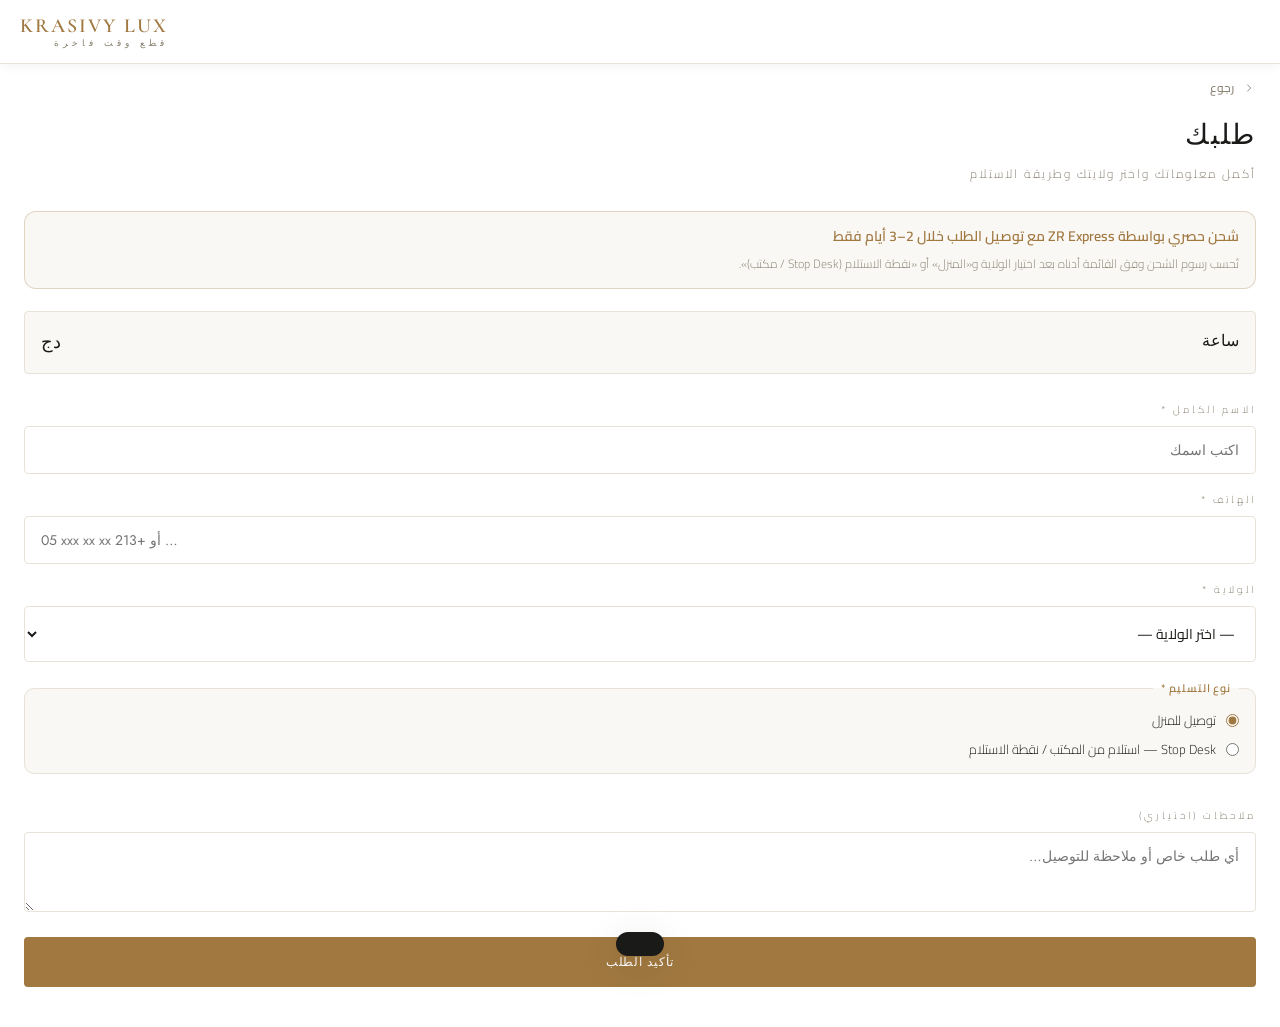
==== order.html @ 652b40d3 "Add files via upload" ====
<!DOCTYPE html>
<html lang="ar" dir="rtl">
<head>
  <meta charset="UTF-8">
  <meta name="viewport" content="width=device-width, initial-scale=1.0, maximum-scale=1.0">
  <title>إتمام الطلب — Krasivy Lux</title>
  <link rel="stylesheet" href="style.css">
</head>
<body data-page="order">

  <header class="navbar">
    <a href="index.html" class="nav-logo">
      Krasivy Lux
      <span>قطع وقت فاخرة</span>
    </a>
    <div class="nav-right">
      <button class="hamburger" id="hamburger" aria-label="القائمة"><span></span><span></span><span></span></button>
    </div>
  </header>
  <div class="side-menu" id="sideMenu">
    <nav>
      <a href="index.html#watches">المتجر</a>
      <a href="index.html#about">من نحن</a>
      <a href="index.html#contact">اتصل بنا</a>
    </nav>
  </div>
  <div class="menu-overlay" id="menuOverlay"></div>

  <main class="order-form-page">
    <a href="javascript:history.back()" class="order-back rtl-back-link">
      <svg class="rtl-flip-x" width="14" height="14" viewBox="0 0 24 24" fill="none" stroke="currentColor" stroke-width="1.5"><polyline points="15 18 9 12 15 6"/></svg>
      رجوع
    </a>

    <h1 class="order-page-title">طلبك</h1>
    <p class="subtitle">أكمل معلوماتك واختر ولايتك وطريقة الاستلام</p>

    <div class="zr-express-banner">
      <strong>شحن حصري بواسطة ZR Express مع توصيل الطلب خلال 2–3 أيام فقط</strong>
      <span>تُحسب رسوم الشحن وفق القائمة أدناه بعد اختيار الولاية و«المنزل» أو «نقطة الاستلام (Stop Desk / مكتب)».</span>
    </div>

    <div class="order-summary-mini" id="orderSummary"></div>
    <div class="shipping-estimate" id="shippingEstimate" hidden>
      <div class="shipping-estimate__row"><span id="deliveryLabelEcho"></span></div>
      <div class="shipping-estimate__total">الشحن: <strong id="shippingAmountEcho">—</strong> دج</div>
    </div>

    <div id="formContainer">
      <div class="form-group">
        <label for="fieldName">الاسم الكامل *</label>
        <input type="text" id="fieldName" placeholder="اكتب اسمك" required autocomplete="name">
      </div>
      <div class="form-group">
        <label for="fieldPhone">الهاتف *</label>
        <input type="tel" id="fieldPhone" placeholder="05 xxx xx xx أو +213 …" required autocomplete="tel">
      </div>

      <div class="form-group">
        <label for="wilayaSelect">الولاية *</label>
        <select id="wilayaSelect" required>
          <option value="">— اختر الولاية —</option>
        </select>
      </div>

      <fieldset class="form-fieldset delivery-fieldset">
        <legend class="delivery-legend">نوع التسليم *</legend>
        <label class="delivery-option">
          <input type="radio" name="deliveryType" id="deliveryHome" value="domicile" checked>
          <span>توصيل للمنزل</span>
        </label>
        <label class="delivery-option">
          <input type="radio" name="deliveryType" id="deliveryDesk" value="stopDesk">
          <span>Stop Desk — استلام من المكتب / نقطة الاستلام</span>
        </label>
      </fieldset>

      <div class="wilaya-price-hint" id="wilayaPriceHint" aria-live="polite"></div>

      <div class="form-group">
        <label for="fieldNotes">ملاحظات (اختياري)</label>
        <textarea id="fieldNotes" placeholder="أي طلب خاص أو ملاحظة للتوصيل…"></textarea>
      </div>

      <button type="button" class="btn-primary" id="submitBtn">
        تأكيد الطلب
      </button>
      <p class="error-msg" id="formError">يرجى تعبئة الحقول المطلوبة.</p>
    </div>

    <div class="success-msg" id="successMsg">
      <div class="check">✅</div>
      <h2>تم استلام الطلب!</h2>
      <p class="subtitle" style="margin-top:10px;color:var(--gray)">سنتواصل معك قريباً لتأكيد التسليم.</p>
      <a href="index.html" class="btn-primary" style="margin-top:28px;display:inline-block;width:auto;padding:14px 32px">متابعة التسوق</a>
    </div>
  </main>

  <div id="toast" class="toast"></div>
  <script src="wilayas.js"></script>
  <script src="app.js"></script>
  <script>
    const p = new URLSearchParams(location.search);
    let order = {
      id: p.get('id') || '',
      name: p.get('name') || '',
      price: p.get('price') || '',
      color: p.get('color') || '',
      img: p.get('img') || '',
    };
    try {
      const cached = JSON.parse(sessionStorage.getItem('kl_order_ctx') || 'null');
      if (cached && cached.id) {
        order = {
          id: order.id || cached.id || '',
          name: order.name || cached.name || 'ساعة',
          price: order.price ?? cached.price ?? '',
          color: order.color || cached.color || '',
          img: order.img || cached.img || '',
        };
      }
    } catch (_) {}
    if (!order.name) order.name = 'ساعة';

    function renderSummary() {
      document.getElementById('orderSummary').innerHTML = `
        <img src="${escapeAttr(order.img)}" alt="" onerror="this.style.display='none'">
        <div class="sum-info">
          <div class="sum-name">${escapeHtml(order.name)}</div>
          <div class="sum-color">${escapeHtml(order.color)}</div>
        </div>
        <div class="sum-price">${escapeHtml(order.price)} دج</div>`;
    }

    function escapeHtml(s) {
      const d = document.createElement('div');
      d.textContent = s;
      return d.innerHTML;
    }

    function escapeAttr(url) {
      return String(url || '').replace(/&/g, '&amp;').replace(/"/g, '&quot;');
    }

    function fillWilayaSelect() {
      const sel = document.getElementById('wilayaSelect');
      const sorted = [...WILAYAS_ZR_EXPRESS].sort((a, b) => a.ar.localeCompare(b.ar, 'ar'));
      sorted.forEach(w => {
        const opt = document.createElement('option');
        opt.value = String(w.code);
        opt.textContent = `${w.code.toString().padStart(2, '0')} — ${w.ar} (${w.fr})`;
        opt.dataset.domicile = w.domicile;
        opt.dataset.desk = w.stopDesk;
        sel.appendChild(opt);
      });
    }

    function getSelectedWilaya() {
      const sel = document.getElementById('wilayaSelect');
      const opt = sel.selectedOptions[0];
      if (!opt || !opt.value) return null;
      return findWilayaByCode(parseInt(opt.value, 10));
    }

    function getDeliveryModePayload() {
      const home = document.getElementById('deliveryHome').checked;
      return home ? 'domicile' : 'stopDesk';
    }

    function getShippingFee() {
      const w = getSelectedWilaya();
      if (!w) return null;
      return getDeliveryModePayload() === 'domicile' ? w.domicile : w.stopDesk;
    }

    function refreshShippingUi() {
      const w = getSelectedWilaya();
      const est = document.getElementById('shippingEstimate');
      const hint = document.getElementById('wilayaPriceHint');
      if (!w) {
        est.hidden = true;
        hint.textContent = '';
        return;
      }
      const dom = document.getElementById('deliveryHome').checked;
      hint.innerHTML =
        `<span class="wilaya-price-hint__line"><strong>${w.ar}</strong> — المنزل: <strong>${w.domicile}</strong> دج</span>` +
        `<span class="wilaya-price-hint__line">Stop Desk / مكتب: <strong>${w.stopDesk}</strong> دج</span>`;
      const fee = dom ? w.domicile : w.stopDesk;
      document.getElementById('deliveryLabelEcho').textContent = dom ? 'توصيل للمنزل' : 'استلام من نقطة / مكتب (Stop Desk)';
      document.getElementById('shippingAmountEcho').textContent = fee;
      est.hidden = false;
    }

    document.getElementById('wilayaSelect').addEventListener('change', refreshShippingUi);
    document.querySelectorAll('input[name="deliveryType"]').forEach(r =>
      r.addEventListener('change', refreshShippingUi));

    async function submitOrder() {
      const name = document.getElementById('fieldName').value.trim();
      const phone = document.getElementById('fieldPhone').value.trim();
      const notes = document.getElementById('fieldNotes').value.trim();
      const errEl = document.getElementById('formError');
      const btn = document.getElementById('submitBtn');
      const wilaya = getSelectedWilaya();

      if (!name || !phone || !wilaya) {
        errEl.classList.add('show');
        return;
      }
      errEl.classList.remove('show');

      const domicileChosen = document.getElementById('deliveryHome').checked;
      const deliveryMode = domicileChosen ? 'À domicile' : 'Stop Desk';
      const shipping = domicileChosen ? wilaya.domicile : wilaya.stopDesk;
      const notesOnly = notes;
      const noteBlock =
        `[ZR Express | ${deliveryMode} | Livraison: ${shipping} DA]\nWilaya ${wilaya.code} — ${wilaya.ar} (${wilaya.fr})\n` +
        (notesOnly ? notesOnly + '\n' : '');

      btn.textContent = 'جاري الإرسال…';
      btn.disabled = true;

      try {
        const payload = {
          action: 'addOrder',
          watchId: order.id,
          watchName: order.name,
          watchColor: order.color,
          watchPrice: order.price,
          clientName: name,
          clientPhone: phone,
          wilayaCode: wilaya.code,
          wilayaName: `${wilaya.ar} (${wilaya.fr})`,
          deliveryMode: deliveryMode,
          shippingDZD: shipping,
          carrier: 'ZR Express',
          clientAddress: '—',
          notes: noteBlock.trim(),
          timestamp: new Date().toISOString(),
        };

        const result = await postToScript(payload);
        if (result && result.success) {
          try {
            sessionStorage.removeItem('kl_order_ctx');
          } catch (_) {}
          document.getElementById('formContainer').style.display = 'none';
          document.getElementById('orderSummary').style.display = 'none';
          document.getElementById('shippingEstimate').style.display = 'none';
          document.getElementById('successMsg').classList.add('show');
        } else {
          showToast(result?.error || 'تعذر الإرسال. تحقق من الاتصال.');
          btn.textContent = 'تأكيد الطلب';
          btn.disabled = false;
        }
      } catch (e) {
        showToast('حدث خطأ. حاول مرة أخرى.');
        btn.textContent = 'تأكيد الطلب';
        btn.disabled = false;
      }
    }

    renderSummary();
    fillWilayaSelect();
    refreshShippingUi();
    initNav();

    document.getElementById('submitBtn').addEventListener('click', () => submitOrder());
  </script>
</body>
</html>
---- style.css ----
@import url('https://fonts.googleapis.com/css2?family=Cairo:wght@300;400;500;600;700&family=Cormorant+Garamond:ital,wght@0,300;0,400;0,600;1,300&family=Jost:wght@200;300;400;500&display=swap');

/* ── Variables — WHITE THEME ── */
:root {
  --gold: #a07840;
  --gold-light: #c9a96e;
  --gold-pale: #f5ede0;
  --black: #1a1208;
  --gray: #888070;
  --gray-light: #bbb5aa;
  --border: #e8e2d8;
  --bg: #ffffff;
  --bg2: #faf8f5;
  --bg3: #f2ede5;
  --text: #1a1a18;
  --text2: #555048;
  --font-display: 'Cormorant Garamond', serif;
  --font-body: 'Jost', sans-serif;
  --nav-h: 64px;
  --radius: 4px;
  --trans: 0.3s cubic-bezier(0.4, 0, 0.2, 1);
  --shadow: 0 2px 20px rgba(0,0,0,0.07);
  --shadow-lg: 0 8px 40px rgba(0,0,0,0.12);
}

*,*::before,*::after{box-sizing:border-box;margin:0;padding:0}
html{scroll-behavior:smooth}
body{background:var(--bg);color:var(--text);font-family:var(--font-body);font-weight:300;font-size:14px;line-height:1.6;-webkit-font-smoothing:antialiased;overflow-x:hidden}
img{display:block;width:100%;object-fit:cover}
a{color:inherit;text-decoration:none}
button{cursor:pointer;border:none;background:none;font-family:var(--font-body)}

/* Navbar */
.navbar{position:fixed;top:0;left:0;right:0;height:var(--nav-h);z-index:1000;display:flex;align-items:center;justify-content:space-between;padding:0 20px;background:rgba(255,255,255,0.96);backdrop-filter:blur(12px);border-bottom:1px solid var(--border);box-shadow:0 1px 12px rgba(0,0,0,0.06)}
.nav-logo{font-family:var(--font-display);font-size:20px;font-weight:600;letter-spacing:2px;color:var(--gold);text-transform:uppercase;line-height:1}
.nav-logo span{display:block;font-size:9px;font-weight:300;letter-spacing:4px;color:var(--gray);font-family:var(--font-body);margin-top:2px;text-transform:uppercase}
.nav-right{display:flex;align-items:center;gap:18px}
.cart-btn{position:relative;color:var(--text);font-size:22px;line-height:1;padding:4px}
.cart-badge{position:absolute;top:-4px;right:-6px;background:var(--gold);color:#fff;font-size:9px;font-weight:500;width:16px;height:16px;border-radius:50%;display:none;align-items:center;justify-content:center}
.cart-badge.visible{display:flex}
.hamburger{width:28px;height:20px;display:flex;flex-direction:column;justify-content:space-between;padding:2px 0}
.hamburger span{display:block;height:1.5px;background:var(--text);transition:var(--trans);transform-origin:left}
.hamburger.open span:nth-child(1){transform:rotate(45deg) translateY(-1px)}
.hamburger.open span:nth-child(2){opacity:0;transform:scaleX(0)}
.hamburger.open span:nth-child(3){transform:rotate(-45deg) translateY(1px)}

/* Side Menu */
.side-menu{position:fixed;top:0;right:-100%;width:min(300px,82vw);height:100vh;background:var(--bg);z-index:999;transition:right 0.42s cubic-bezier(0.4,0,0.2,1);display:flex;flex-direction:column;padding:80px 32px 40px;border-left:1px solid var(--border);box-shadow:-8px 0 40px rgba(0,0,0,0.08)}
.side-menu.open{right:0}
.side-menu nav{display:flex;flex-direction:column;gap:0;flex:1}
.side-menu nav a{font-family:var(--font-display);font-size:26px;font-weight:300;letter-spacing:1px;color:var(--text);padding:12px 0;border-bottom:1px solid var(--border);transition:color var(--trans),padding-left var(--trans)}
.side-menu nav a:hover{color:var(--gold);padding-left:8px}
.side-menu nav a.admin-link{color:var(--gray);font-size:11px;font-family:var(--font-body);letter-spacing:3px;text-transform:uppercase;margin-top:24px;border-bottom:none}
.menu-overlay{position:fixed;inset:0;background:rgba(0,0,0,0.25);z-index:998;opacity:0;pointer-events:none;transition:opacity var(--trans)}
.menu-overlay.open{opacity:1;pointer-events:all}

/* Section Header */
/* Hero (home) */
.hero-section{padding-top:var(--nav-h);background:var(--bg)}
#heroBanners{display:flex;flex-direction:column;gap:1px;background:var(--border);border-bottom:1px solid var(--border)}
.hero-banner{position:relative;overflow:hidden;cursor:pointer;aspect-ratio:16/11;max-height:min(52vw,340px)}
@media(min-width:640px){
  #heroBanners{flex-direction:row;max-height:min(42vw,400px)}
  .hero-banner{flex:1;aspect-ratio:auto;max-height:400px;min-height:280px;margin-bottom:0!important}
}
.hero-banner img{width:100%;height:100%;object-fit:cover;transition:transform 0.7s cubic-bezier(0.4,0,0.2,1);filter:saturate(0.92) contrast(1.02)}
.hero-banner:active img,.hero-banner:hover img{transform:scale(1.04)}
.hero-banner .overlay{position:absolute;inset:0;background:linear-gradient(180deg,rgba(255,255,255,0) 35%,rgba(26,26,24,0.5) 100%);display:flex;align-items:flex-end;justify-content:center;padding:20px 16px 22px}
.hero-banner .label{text-align:center;color:#fff;text-shadow:0 1px 12px rgba(0,0,0,0.35)}
.hero-banner .label small{display:block;font-family:var(--font-body);font-size:9px;letter-spacing:4px;text-transform:uppercase;opacity:0.9;margin-bottom:6px;color:rgba(255,255,255,0.95)}
.hero-banner .label{font-family:var(--font-display);font-size:22px;font-weight:400;letter-spacing:3px;line-height:1.15;text-transform:none}
.hero-banner--last{margin-bottom:0}

/* Categories — grille boutique */
.home-categories{background:var(--bg);border-bottom:1px solid var(--border)}
.home-categories__inner{max-width:560px;margin:0 auto;padding:28px 20px 22px;text-align:center}
.home-categories__eyebrow{font-size:11px;letter-spacing:5px;text-transform:uppercase;color:var(--gold);margin-bottom:18px;font-weight:400}
.home-categories__nav{display:flex;justify-content:center;align-items:center;gap:12px;flex-wrap:wrap}
.home-cat-chip{
  font-family:var(--font-body);
  font-size:11px;
  font-weight:400;
  letter-spacing:3px;
  text-transform:uppercase;
  color:var(--text2);
  background:var(--bg);
  border:1px solid var(--border);
  padding:12px 22px;
  border-radius:100px;
  transition:background var(--trans),color var(--trans),border-color var(--trans),box-shadow var(--trans);
}
.home-cat-chip:hover{color:var(--gold);border-color:rgba(160,120,64,0.45)}
.home-cat-chip.is-active{background:var(--gold);border-color:var(--gold);color:#fff;box-shadow:0 6px 20px rgba(160,120,64,0.22)}
.loading-grid--empty{background:var(--bg2)}
.home-empty-msg{color:var(--gray);letter-spacing:0.3px;font-size:13px;font-weight:300;max-width:300px;margin:0 auto;line-height:1.65}

.section-header{padding:44px 20px 24px;text-align:center}
.section-header h2{font-family:var(--font-display);font-size:30px;font-weight:300;letter-spacing:2px;color:var(--text)}
.section-header p{font-size:11px;letter-spacing:4px;text-transform:uppercase;color:var(--gold);margin-bottom:8px}
.section-header--shop{padding-top:20px;padding-bottom:20px}
.section-header--shop .shop-eyebrow{font-size:11px;letter-spacing:5px;color:var(--gold);text-transform:uppercase;margin-bottom:10px;font-weight:400}
.section-header--shop h2{font-size:clamp(26px,5vw,32px)}
.gold-line{width:36px;height:1px;background:var(--gold);margin:14px auto 0}

.watches-grid-wrap{padding:8px clamp(14px,4vw,32px) 48px;background:linear-gradient(180deg,var(--bg2) 0%,var(--bg) 58%);margin:0 auto;max-width:1280px}
.watches-grid{display:grid;grid-template-columns:repeat(2,minmax(0,1fr));gap:clamp(14px,3vw,22px);background:transparent;border:none}
@media(min-width:620px){.watches-grid{grid-template-columns:repeat(3,minmax(0,1fr));gap:20px}}
@media(min-width:1024px){.watches-grid{grid-template-columns:repeat(4,minmax(0,1fr))}}
.watch-card{background:var(--bg);cursor:pointer;border-radius:14px;border:1px solid var(--border);box-shadow:0 12px 40px rgba(0,0,0,0.05);transition:transform var(--trans),box-shadow var(--trans),border-color var(--trans);display:flex;flex-direction:column;overflow:hidden;text-align:inherit}
.watch-card:active{opacity:0.92}
.watch-card:hover{transform:translateY(-3px);box-shadow:var(--shadow-lg);border-color:rgba(160,120,64,0.28)}
.watch-card .card-img{aspect-ratio:3/4;overflow:hidden;background:linear-gradient(160deg,var(--bg3),var(--bg2))}
.watch-card .card-img img{width:100%;height:100%;object-fit:cover;transition:transform 0.55s cubic-bezier(0.4,0,0.2,1)}
.watch-card:hover .card-img img{transform:scale(1.04)}
.watch-card .card-info{padding:16px;display:flex;flex-direction:column;flex:1;gap:8px;background:linear-gradient(180deg,rgba(255,255,255,0) 0%,var(--bg) 14%)}
.watch-card .card-name{font-family:var(--font-display);font-size:clamp(17px,2.8vw,20px);font-weight:400;letter-spacing:0.03em;line-height:1.25;color:var(--text);display:-webkit-box;-webkit-line-clamp:2;-webkit-box-orient:vertical;overflow:hidden;white-space:normal}
.watch-card .card-type{font-size:10px;font-weight:500;color:var(--gold);letter-spacing:0.12em;text-transform:none;line-height:1.35;padding-bottom:6px;border-bottom:1px solid rgba(160,120,64,0.12)}
.watch-card .card-price{font-family:var(--font-display);font-size:21px;color:var(--text);margin:0;line-height:1.2;display:flex;align-items:baseline;gap:6px;margin-top:auto}
.watch-card .card-currency{font-size:13px;font-weight:400;color:var(--gray)}
.btn-order{display:inline-flex;width:100%;justify-content:center;align-items:center;padding:11px;background:transparent;border:1px solid rgba(160,120,64,0.45);color:var(--gold);font-family:inherit;font-size:12px;font-weight:500;letter-spacing:0.08em;border-radius:8px;text-align:center;transition:all var(--trans);cursor:pointer;line-height:1.3}
.btn-order:hover,.btn-order:active{background:var(--gold);color:#fff;border-color:var(--gold)}

/* Loading */
.loading-grid{grid-column:1/-1;padding:70px 20px;text-align:center;color:var(--gray);letter-spacing:0.04em;text-transform:none;font-size:13px;background:transparent}
.spinner{width:26px;height:26px;border:1.5px solid var(--border);border-top-color:var(--gold);border-radius:50%;animation:spin 0.8s linear infinite;margin:0 auto 14px}
@keyframes spin{to{transform:rotate(360deg)}}

/* Footer */
footer{background:var(--bg2);border-top:1px solid var(--border);padding:44px 24px 32px;text-align:center}
footer .logo{font-family:var(--font-display);font-size:22px;color:var(--gold);letter-spacing:3px;margin-bottom:20px}
.social-links{display:flex;justify-content:center;gap:16px;margin-bottom:24px}
.social-link{width:44px;height:44px;border:1px solid var(--border);border-radius:50%;display:flex;align-items:center;justify-content:center;color:var(--gold);font-size:18px;transition:all var(--trans);background:var(--bg)}
.social-link:hover{background:var(--gold);color:#fff;border-color:var(--gold)}
footer p{font-size:11px;color:var(--gray-light);letter-spacing:1px}

/* Back btn */
.back-btn{display:flex;align-items:center;gap:8px;padding:16px 20px;color:var(--gray);font-size:12px;letter-spacing:0;text-transform:none;transition:color var(--trans);cursor:pointer}
.back-btn:hover{color:var(--gold)}

/* Watch Detail */
.watch-detail{padding-top:var(--nav-h);min-height:100vh;background:var(--bg)}
.watch-detail .main-img{aspect-ratio:1/1;background:var(--bg2);overflow:hidden;max-height:420px}
.watch-detail .main-img img{height:100%;transition:opacity 0.3s ease}
.color-thumbs{display:flex;gap:8px;padding:16px 20px;overflow-x:auto;background:var(--bg2);border-top:1px solid var(--border);border-bottom:1px solid var(--border)}
.color-thumb{flex-shrink:0;width:60px;height:60px;border:2px solid transparent;border-radius:var(--radius);overflow:hidden;cursor:pointer;transition:border-color var(--trans);background:var(--bg3)}
.color-thumb.active{border-color:var(--gold)}
.color-thumb img{height:100%}
.watch-info{padding:24px}
.watch-info .watch-type{font-size:11px;letter-spacing:4px;text-transform:uppercase;color:var(--gold);margin-bottom:8px}
.watch-info h1{font-family:var(--font-display);font-size:32px;font-weight:300;letter-spacing:1px;color:var(--text);margin-bottom:12px}
.watch-info .price{font-family:var(--font-display);font-size:28px;color:var(--text);margin-bottom:8px}
.watch-info .desc{color:var(--gray);font-size:13px;line-height:1.8;margin-bottom:28px}
.color-selector{margin-bottom:28px}
.color-selector label{display:block;font-size:11px;letter-spacing:3px;text-transform:uppercase;color:var(--gray);margin-bottom:12px}
.color-options{display:flex;gap:8px;flex-wrap:wrap}
.color-option{padding:8px 16px;border:1px solid var(--border);color:var(--gray);font-size:12px;letter-spacing:0.06em;text-transform:none;cursor:pointer;transition:all var(--trans);border-radius:var(--radius);background:var(--bg);font-family:inherit;text-align:inherit;line-height:1.35}
.color-option:hover{border-color:var(--gold);color:var(--gold)}
.color-option.selected{background:var(--gold);color:#fff;border-color:var(--gold)}
.color-option-fallback{display:block;font-size:12px;color:var(--gray);line-height:1.55;padding:8px 0}
.btn-primary{display:block;width:100%;padding:16px;background:var(--gold);color:#fff;font-family:var(--font-body);font-size:12px;font-weight:500;letter-spacing:4px;text-transform:uppercase;text-align:center;transition:all var(--trans);border-radius:var(--radius);border:none;cursor:pointer}
.btn-primary:hover{background:var(--black)}
.btn-primary:disabled{opacity:0.4;pointer-events:none}

/* Order Form */
.order-form-page{padding:calc(var(--nav-h) + 16px) 24px 40px;min-height:100vh;background:var(--bg)}
.order-form-page h1{font-family:var(--font-display);font-size:28px;font-weight:300;letter-spacing:2px;margin:16px 0 6px;color:var(--text)}
.order-form-page .subtitle{color:var(--gray);font-size:12px;letter-spacing:2px;margin-bottom:28px}
.order-summary-mini{background:var(--bg2);border:1px solid var(--border);border-radius:var(--radius);padding:16px;display:flex;gap:14px;margin-bottom:28px;align-items:center}
.order-summary-mini img{width:70px;height:70px;object-fit:cover;border-radius:var(--radius)}
.order-summary-mini .sum-info{flex:1}
.order-summary-mini .sum-name{font-family:var(--font-display);font-size:16px;color:var(--text)}
.order-summary-mini .sum-color{font-size:11px;letter-spacing:2px;color:var(--gold);text-transform:uppercase;margin-top:2px}
.order-summary-mini .sum-price{font-size:18px;font-family:var(--font-display);color:var(--text)}
.form-group{margin-bottom:18px}
.form-group label{display:block;font-size:10px;letter-spacing:3px;text-transform:uppercase;color:var(--gray);margin-bottom:8px}
.form-group input,.form-group textarea{width:100%;background:var(--bg);border:1px solid var(--border);color:var(--text);font-family:var(--font-body);font-size:14px;padding:13px 16px;border-radius:var(--radius);outline:none;transition:border-color var(--trans);-webkit-appearance:none}
.form-group input:focus,.form-group textarea:focus{border-color:var(--gold)}
.form-group textarea{resize:vertical;min-height:80px}
.success-msg{text-align:center;padding:50px 20px;display:none}
.success-msg.show{display:block}
.success-msg .check{font-size:52px;margin-bottom:16px}
.success-msg h2{font-family:var(--font-display);font-size:30px;color:var(--gold);margin-bottom:8px}
.success-msg p{color:var(--gray);font-size:13px}
.error-msg{color:#c0392b;font-size:12px;text-align:center;margin-top:10px;display:none}
.error-msg.show{display:block}

/* Admin */
.admin-login{min-height:100vh;display:flex;flex-direction:column;align-items:center;justify-content:center;padding:40px 24px;background:var(--bg2)}
.admin-login .lock-icon{font-size:40px;margin-bottom:20px}
.admin-login h2{font-family:var(--font-display);font-size:28px;color:var(--text);margin-bottom:4px;letter-spacing:1px}
.admin-login p{color:var(--gray);font-size:12px;letter-spacing:2px;margin-bottom:32px;text-align:center}
.admin-panel{padding-top:var(--nav-h);min-height:100vh;background:var(--bg)}
.admin-header{padding:24px;border-bottom:1px solid var(--border);background:var(--bg2)}
.admin-header h1{font-family:var(--font-display);font-size:26px;color:var(--gold);letter-spacing:1px}
.admin-header p{color:var(--gray);font-size:12px;margin-top:4px}
.admin-section{padding:24px 20px 16px}
.admin-section h2{font-size:10px;letter-spacing:4px;text-transform:uppercase;color:var(--gold);margin-bottom:18px;padding-bottom:10px;border-bottom:1px solid var(--border)}
.admin-form .form-row{display:grid;grid-template-columns:1fr 1fr;gap:12px}
.admin-form .form-full{grid-column:1/-1}
.admin-file-pick{display:block;margin-top:10px;padding:12px 14px;background:var(--bg2);border:1px solid var(--border);border-radius:var(--radius);cursor:pointer;text-align:center;font-size:12px;color:var(--gold);letter-spacing:1px}
.admin-file-pick input[type=file]{display:none}
.admin-file-pick span{display:block}
.btn-gold{display:block;width:100%;padding:14px;background:var(--gold);color:#fff;font-family:var(--font-body);font-size:11px;font-weight:500;letter-spacing:3px;text-transform:uppercase;text-align:center;border-radius:var(--radius);transition:background var(--trans);margin-top:16px;border:none;cursor:pointer}
.btn-gold:hover{background:var(--black)}
.btn-gold:disabled{opacity:0.5;pointer-events:none}
.watches-admin-list{display:flex;flex-direction:column;gap:10px}
.admin-watch-item{background:var(--bg2);border:1px solid var(--border);border-radius:var(--radius);padding:14px;display:flex;gap:14px;align-items:center}
.admin-watch-item img{width:60px;height:60px;object-fit:cover;border-radius:var(--radius);border:1px solid var(--border)}
.admin-watch-item .info{flex:1}
.admin-watch-item .info strong{display:block;font-size:14px;color:var(--text)}
.admin-watch-item .info span{font-size:11px;color:var(--gray)}
.btn-delete{background:rgba(192,57,43,0.08);color:#c0392b;border:1px solid rgba(192,57,43,0.2);padding:6px 12px;font-size:11px;letter-spacing:1px;border-radius:var(--radius);transition:all var(--trans);cursor:pointer}
.btn-delete:hover{background:rgba(192,57,43,0.15)}
.toast{position:fixed;bottom:24px;left:50%;transform:translateX(-50%) translateY(80px);background:var(--text);color:#fff;padding:12px 24px;border-radius:40px;font-size:13px;z-index:9999;transition:transform 0.4s cubic-bezier(0.4,0,0.2,1);white-space:nowrap;box-shadow:var(--shadow-lg)}
.toast.show{transform:translateX(-50%) translateY(0)}
.tabs{display:flex;border-bottom:1px solid var(--border);background:var(--bg2)}
.tab-btn{flex:1;padding:14px;font-family:var(--font-body);font-size:11px;letter-spacing:2px;text-transform:uppercase;color:var(--gray);border-bottom:2px solid transparent;transition:all var(--trans);background:none;cursor:pointer}
.tab-btn.active{color:var(--gold);border-bottom-color:var(--gold);background:var(--bg)}
.tab-panel{display:none}
.tab-panel.active{display:block}

/* Photo Upload */
.photo-upload-zone{border:2px dashed var(--border);border-radius:var(--radius);padding:24px 16px;text-align:center;cursor:pointer;transition:all var(--trans);background:var(--bg2);position:relative}
.photo-upload-zone:hover,.photo-upload-zone.drag{border-color:var(--gold);background:var(--gold-pale)}
.photo-upload-zone input[type=file]{position:absolute;inset:0;opacity:0;width:100%;height:100%;cursor:pointer}
.photo-upload-zone .upload-icon{font-size:28px;margin-bottom:8px}
.photo-upload-zone p{font-size:13px;color:var(--gray)}
.photo-upload-zone small{font-size:11px;color:var(--gray-light);letter-spacing:1px}
.upload-preview{display:flex;gap:8px;flex-wrap:wrap;margin-top:10px}
.upload-preview-item{position:relative;width:72px;height:72px;border-radius:var(--radius);overflow:hidden;border:1px solid var(--border)}
.upload-preview-item img{height:100%;object-fit:cover}
.upload-preview-item .remove-img{position:absolute;top:2px;right:2px;background:rgba(0,0,0,0.6);color:#fff;border-radius:50%;width:18px;height:18px;font-size:12px;display:flex;align-items:center;justify-content:center;cursor:pointer;line-height:1;border:none}
.color-upload-row{background:var(--bg2);border:1px solid var(--border);border-radius:var(--radius);padding:14px;margin-bottom:10px}
.color-upload-row .row-top{display:flex;gap:8px;align-items:center;margin-bottom:10px}
.color-upload-row .row-top input[type=text]{flex:1;background:var(--bg);border:1px solid var(--border);color:var(--text);font-family:var(--font-body);font-size:13px;padding:10px 12px;border-radius:var(--radius);outline:none}
.color-upload-row .row-top input[type=text]:focus{border-color:var(--gold)}
.upload-progress{display:none;font-size:11px;color:var(--gold);letter-spacing:1px;text-align:center;margin-top:6px}
.upload-progress.show{display:block}
.img-uploaded-url{display:none;font-size:10px;color:green;margin-top:4px;word-break:break-all}
.img-uploaded-url.show{display:block}

.zr-express-strip{background:linear-gradient(90deg,rgba(160,120,64,0.12),transparent);border-bottom:1px solid var(--border);padding:12px clamp(14px,4vw,24px);display:flex;flex-wrap:wrap;align-items:center;gap:10px 14px;justify-content:center;text-align:center}
.zr-express-strip__mark{font-size:11px;font-weight:600;letter-spacing:0.2em;color:var(--gold);white-space:nowrap}
.zr-express-strip__text{font-size:12px;color:var(--text2);line-height:1.55;font-weight:400}

.zr-express-banner{background:var(--bg2);border:1px solid rgba(160,120,64,0.28);border-radius:12px;padding:14px 16px;margin-bottom:22px;display:flex;flex-direction:column;gap:8px;line-height:1.55}
.zr-express-banner strong{font-size:14px;color:var(--gold);font-weight:600}
.zr-express-banner span{font-size:12px;color:var(--gray)}
.shipping-estimate{background:var(--bg3);border:1px solid var(--border);border-radius:10px;padding:12px 14px;margin-bottom:18px;font-size:13px;color:var(--text2)}
.shipping-estimate__total{font-size:14px;margin-top:6px;color:var(--text)}
.shipping-estimate strong{color:var(--gold)}
.order-back-link,.rtl-back-link{display:flex;align-items:center;gap:8px;color:var(--gray);font-size:12px;margin-bottom:8px;line-height:1.4;font-weight:500;text-transform:none}
.order-page-title{font-family:var(--font-display)}
.wilaya-price-hint{font-size:12px;line-height:1.65;color:var(--gray);margin:12px 0 16px;display:flex;flex-direction:column;gap:6px}
.wilaya-price-hint__line{display:block}
.form-fieldset{border:1px solid var(--border);border-radius:10px;padding:14px 16px;margin-bottom:18px;background:var(--bg2)}
.delivery-legend{font-size:11px;color:var(--gold);letter-spacing:0.08em;padding:0 8px;font-weight:600}
.delivery-option{display:flex;align-items:flex-start;gap:10px;margin-bottom:10px;cursor:pointer;font-size:13px;color:var(--text);line-height:1.45}
.delivery-option:last-child{margin-bottom:0}
.delivery-option input[type=radio]{margin-top:3px;accent-color:var(--gold)}
.form-group select{width:100%;background:var(--bg);border:1px solid var(--border);color:var(--text);font-family:inherit;font-size:14px;padding:13px 16px;border-radius:var(--radius);outline:none;transition:border-color var(--trans);cursor:pointer}
.form-group select:focus{border-color:var(--gold)}

.about-block{padding:50px 24px;text-align:center;border-top:1px solid var(--border);margin-top:32px}
.about-block__tag{font-size:11px;letter-spacing:0.35em;color:var(--gold);text-transform:uppercase;margin-bottom:12px}
.about-block__title{font-family:var(--font-display);font-size:28px;font-weight:300;color:var(--text);margin-bottom:16px}
.about-block__text{color:var(--gray);font-size:14px;line-height:1.85;max-width:380px;margin:0 auto}

.contact-block{padding:40px 24px 50px;text-align:center;background:linear-gradient(180deg,var(--bg),var(--bg2))}
.contact-block__tag{font-size:11px;letter-spacing:0.35em;color:var(--gold);text-transform:uppercase;margin-bottom:12px}
.contact-block__title{font-family:var(--font-display);font-size:28px;font-weight:300;color:var(--text);margin-bottom:16px}
.contact-block__line{color:var(--gray);font-size:14px;margin-bottom:8px;line-height:1.6}

.rtl-flip-x{transform:scaleX(-1)}

html[dir="rtl"] body,html[dir="rtl"]{font-family:'Cairo',var(--font-body);}
html[dir="rtl"] .nav-logo{font-family:'Cormorant Garamond',var(--font-display)}
html[dir="rtl"] .navbar{flex-direction:row-reverse}
html[dir="rtl"] .nav-right{flex-direction:row-reverse}
html[dir="rtl"] .cart-badge{right:auto;left:-6px}
html[dir="rtl"] .hamburger span{transform-origin:right}
html[dir="rtl"] .hamburger.open span:nth-child(1){transform:rotate(-45deg) translateY(-1px)}
html[dir="rtl"] .hamburger.open span:nth-child(3){transform:rotate(45deg) translateY(1px)}
html[dir="rtl"] .side-menu{left:-100%;right:auto;border-right:1px solid var(--border);border-left:none}
html[dir="rtl"] .side-menu.open{left:0;right:auto}
html[dir="rtl"] .side-menu nav a:hover{padding-left:0;padding-right:8px}
html[dir="rtl"] .zr-express-strip,html[dir="rtl"] .home-categories__nav{flex-direction:row-reverse}
@media(min-width:640px){
  html[dir="rtl"] #heroBanners{flex-direction:row-reverse}
}

html[dir="rtl"] .btn-primary{text-transform:none;letter-spacing:0.06em}
html[dir="rtl"] .hero-banner .label{text-align:center}
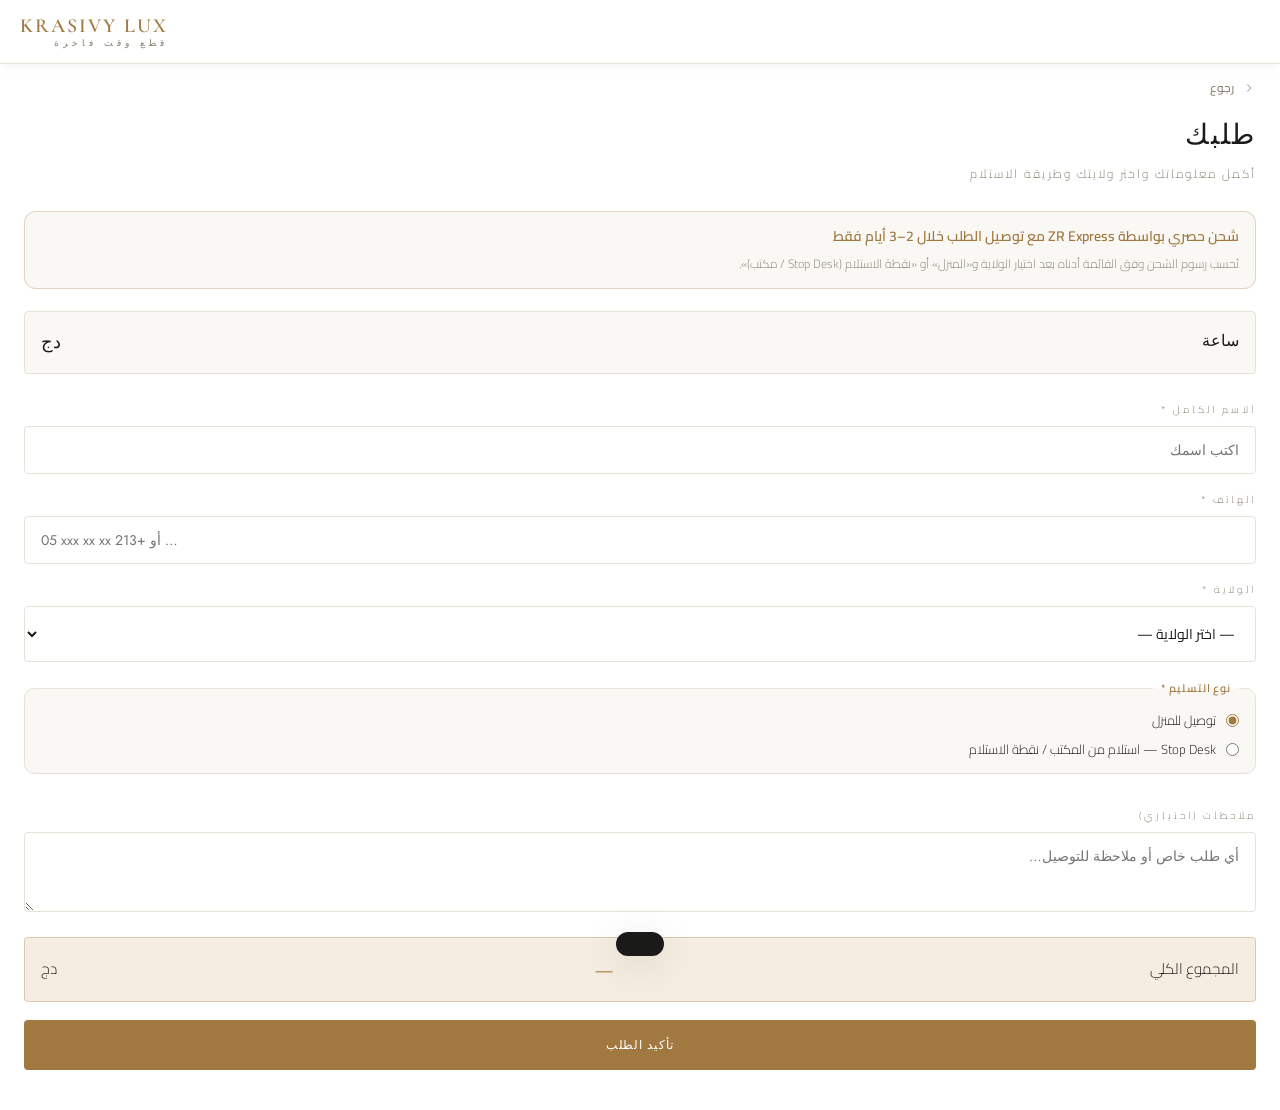
==== commit 703ec54a: "Update order.html" ====
--- a/order.html
+++ b/order.html
@@ -5,6 +5,25 @@
   <meta name="viewport" content="width=device-width, initial-scale=1.0, maximum-scale=1.0">
   <title>إتمام الطلب — Krasivy Lux</title>
   <link rel="stylesheet" href="style.css">
+  <style>
+    .order-total-box {
+      display: flex;
+      align-items: center;
+      justify-content: space-between;
+      background: var(--gold-pale);
+      border: 1px solid rgba(160,120,64,0.3);
+      border-radius: var(--radius);
+      padding: 14px 16px;
+      margin-bottom: 18px;
+      font-size: 15px;
+      color: var(--text);
+    }
+    .order-total-box strong {
+      font-family: var(--font-display);
+      font-size: 22px;
+      color: var(--gold);
+    }
+  </style>
 </head>
 <body data-page="order">
 
@@ -41,6 +60,7 @@
     </div>
 
     <div class="order-summary-mini" id="orderSummary"></div>
+
     <div class="shipping-estimate" id="shippingEstimate" hidden>
       <div class="shipping-estimate__row"><span id="deliveryLabelEcho"></span></div>
       <div class="shipping-estimate__total">الشحن: <strong id="shippingAmountEcho">—</strong> دج</div>
@@ -80,6 +100,11 @@
       <div class="form-group">
         <label for="fieldNotes">ملاحظات (اختياري)</label>
         <textarea id="fieldNotes" placeholder="أي طلب خاص أو ملاحظة للتوصيل…"></textarea>
+      </div>
+
+      <div class="order-total-box" id="orderTotalBox" hidden>
+        <span>المجموع الكلي</span>
+        <strong id="orderTotalEcho">—</strong> دج
       </div>
 
       <button type="button" class="btn-primary" id="submitBtn">
@@ -179,6 +204,7 @@
       const hint = document.getElementById('wilayaPriceHint');
       if (!w) {
         est.hidden = true;
+        document.getElementById('orderTotalBox').hidden = true;
         hint.textContent = '';
         return;
       }
@@ -189,6 +215,13 @@
       const fee = dom ? w.domicile : w.stopDesk;
       document.getElementById('deliveryLabelEcho').textContent = dom ? 'توصيل للمنزل' : 'استلام من نقطة / مكتب (Stop Desk)';
       document.getElementById('shippingAmountEcho').textContent = fee;
+
+      // ── TOTAL ──
+      const productPrice = parseInt(order.price) || 0;
+      const total = productPrice + fee;
+      document.getElementById('orderTotalEcho').textContent = total.toLocaleString('fr-DZ');
+      document.getElementById('orderTotalBox').hidden = false;
+
       est.hidden = false;
     }
 
--- a/style.css
+++ b/style.css
@@ -58,10 +58,11 @@
 /* Hero (home) */
 .hero-section{padding-top:var(--nav-h);background:var(--bg)}
 #heroBanners{display:flex;flex-direction:column;gap:1px;background:var(--border);border-bottom:1px solid var(--border)}
-.hero-banner{position:relative;overflow:hidden;cursor:pointer;aspect-ratio:16/11;max-height:min(52vw,340px)}
+.hero-banner{position:relative;overflow:hidden;cursor:pointer;aspect-ratio:1/1;max-height:min(70vw,500px);width:100%}
 @media(min-width:640px){
-  #heroBanners{flex-direction:row;max-height:min(42vw,400px)}
-  .hero-banner{flex:1;aspect-ratio:auto;max-height:400px;min-height:280px;margin-bottom:0!important}
+  #heroBanners{flex-direction:row;max-height:min(50vw,450px)}
+  .hero-banner{flex:1;aspect-ratio:auto;max-height:450px;min-height:350px;margin-bottom:0!important}
+}
 }
 .hero-banner img{width:100%;height:100%;object-fit:cover;transition:transform 0.7s cubic-bezier(0.4,0,0.2,1);filter:saturate(0.92) contrast(1.02)}
 .hero-banner:active img,.hero-banner:hover img{transform:scale(1.04)}
@@ -73,7 +74,7 @@
 
 /* Categories — grille boutique */
 .home-categories{background:var(--bg);border-bottom:1px solid var(--border)}
-.home-categories__inner{max-width:560px;margin:0 auto;padding:28px 20px 22px;text-align:center}
+.home-categories__inner{max-width:100%;margin:0 auto;padding:28px 20px 22px;text-align:center}
 .home-categories__eyebrow{font-size:11px;letter-spacing:5px;text-transform:uppercase;color:var(--gold);margin-bottom:18px;font-weight:400}
 .home-categories__nav{display:flex;justify-content:center;align-items:center;gap:12px;flex-wrap:wrap}
 .home-cat-chip{
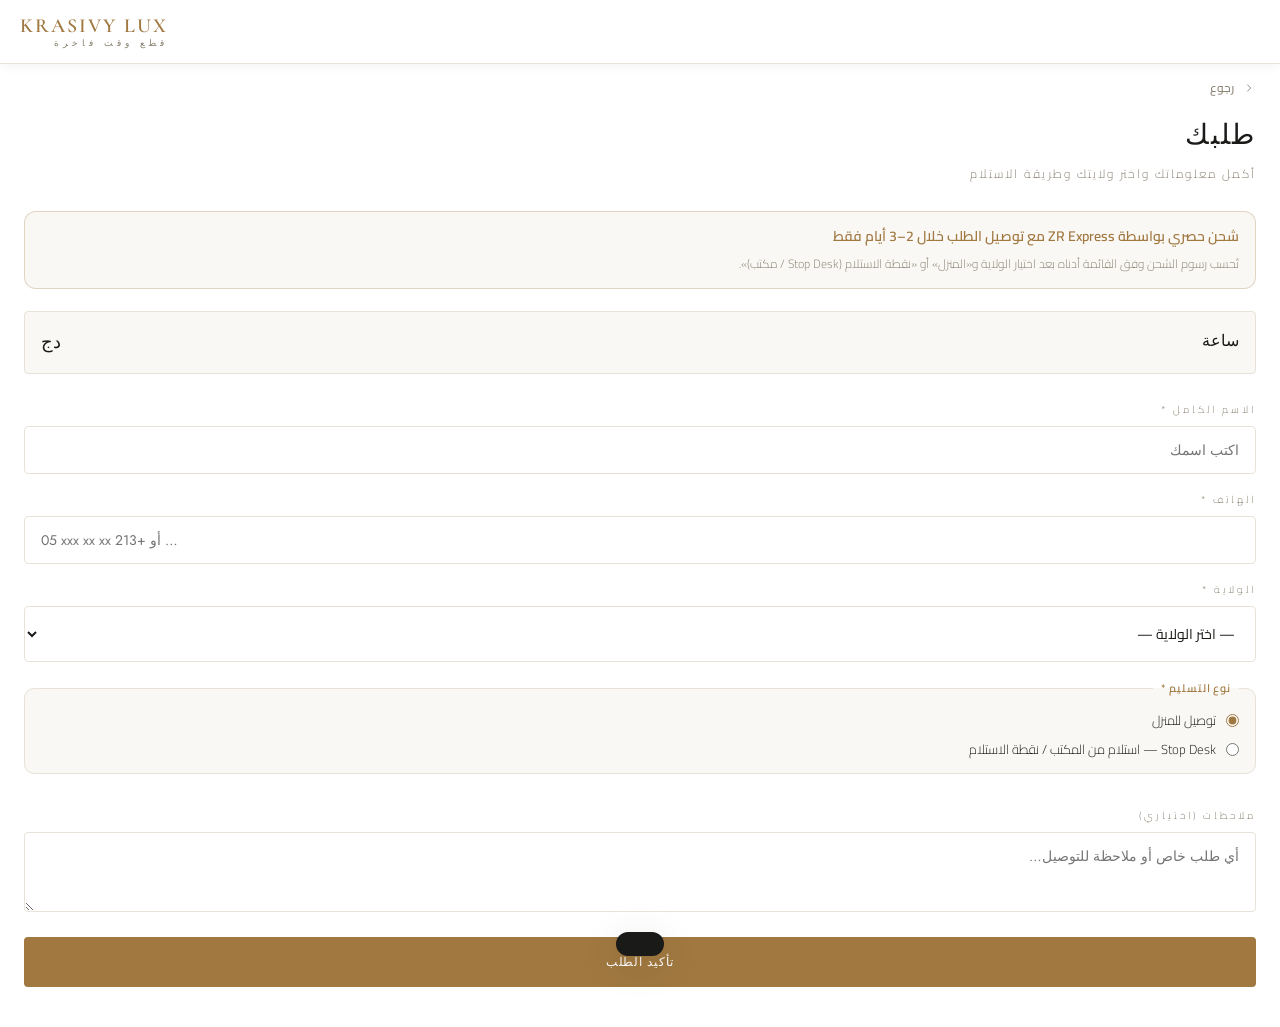
==== commit f3877132: "Update order.html" ====
--- a/order.html
+++ b/order.html
@@ -7,18 +7,31 @@
   <link rel="stylesheet" href="style.css">
   <style>
     .order-total-box {
-      display: flex;
-      align-items: center;
-      justify-content: space-between;
       background: var(--gold-pale);
       border: 1px solid rgba(160,120,64,0.3);
       border-radius: var(--radius);
       padding: 14px 16px;
       margin-bottom: 18px;
+      font-size: 13px;
+      color: var(--text2);
+    }
+    .order-total-box__row {
+      display: flex;
+      justify-content: space-between;
+      padding: 5px 0;
+    }
+    .order-total-box__final {
+      display: flex;
+      justify-content: space-between;
+      align-items: baseline;
+      border-top: 1px solid rgba(160,120,64,0.25);
+      margin-top: 8px;
+      padding-top: 10px;
       font-size: 15px;
       color: var(--text);
-    }
-    .order-total-box strong {
+      font-weight: 500;
+    }
+    .order-total-box__final strong {
       font-family: var(--font-display);
       font-size: 22px;
       color: var(--gold);
@@ -103,8 +116,18 @@
       </div>
 
       <div class="order-total-box" id="orderTotalBox" hidden>
-        <span>المجموع الكلي</span>
-        <strong id="orderTotalEcho">—</strong> دج
+        <div class="order-total-box__row">
+          <span>سعر الساعة</span>
+          <span id="totalPriceEcho">— دج</span>
+        </div>
+        <div class="order-total-box__row">
+          <span id="totalDeliveryLabel">رسوم الشحن</span>
+          <span id="totalFeeEcho">— دج</span>
+        </div>
+        <div class="order-total-box__final">
+          <span>المجموع الكلي</span>
+          <span><strong id="orderTotalEcho">—</strong> دج</span>
+        </div>
       </div>
 
       <button type="button" class="btn-primary" id="submitBtn">
@@ -217,8 +240,11 @@
       document.getElementById('shippingAmountEcho').textContent = fee;
 
       // ── TOTAL ──
-      const productPrice = parseInt(order.price) || 0;
+      const productPrice = parseInt(String(order.price).replace(/[\s\u00a0]/g, '').replace(',', '.')) || 0;
       const total = productPrice + fee;
+      document.getElementById('totalPriceEcho').textContent = productPrice.toLocaleString('fr-DZ') + ' دج';
+      document.getElementById('totalDeliveryLabel').textContent = dom ? 'توصيل للمنزل' : 'Stop Desk';
+      document.getElementById('totalFeeEcho').textContent = fee.toLocaleString('fr-DZ') + ' دج';
       document.getElementById('orderTotalEcho').textContent = total.toLocaleString('fr-DZ');
       document.getElementById('orderTotalBox').hidden = false;
 
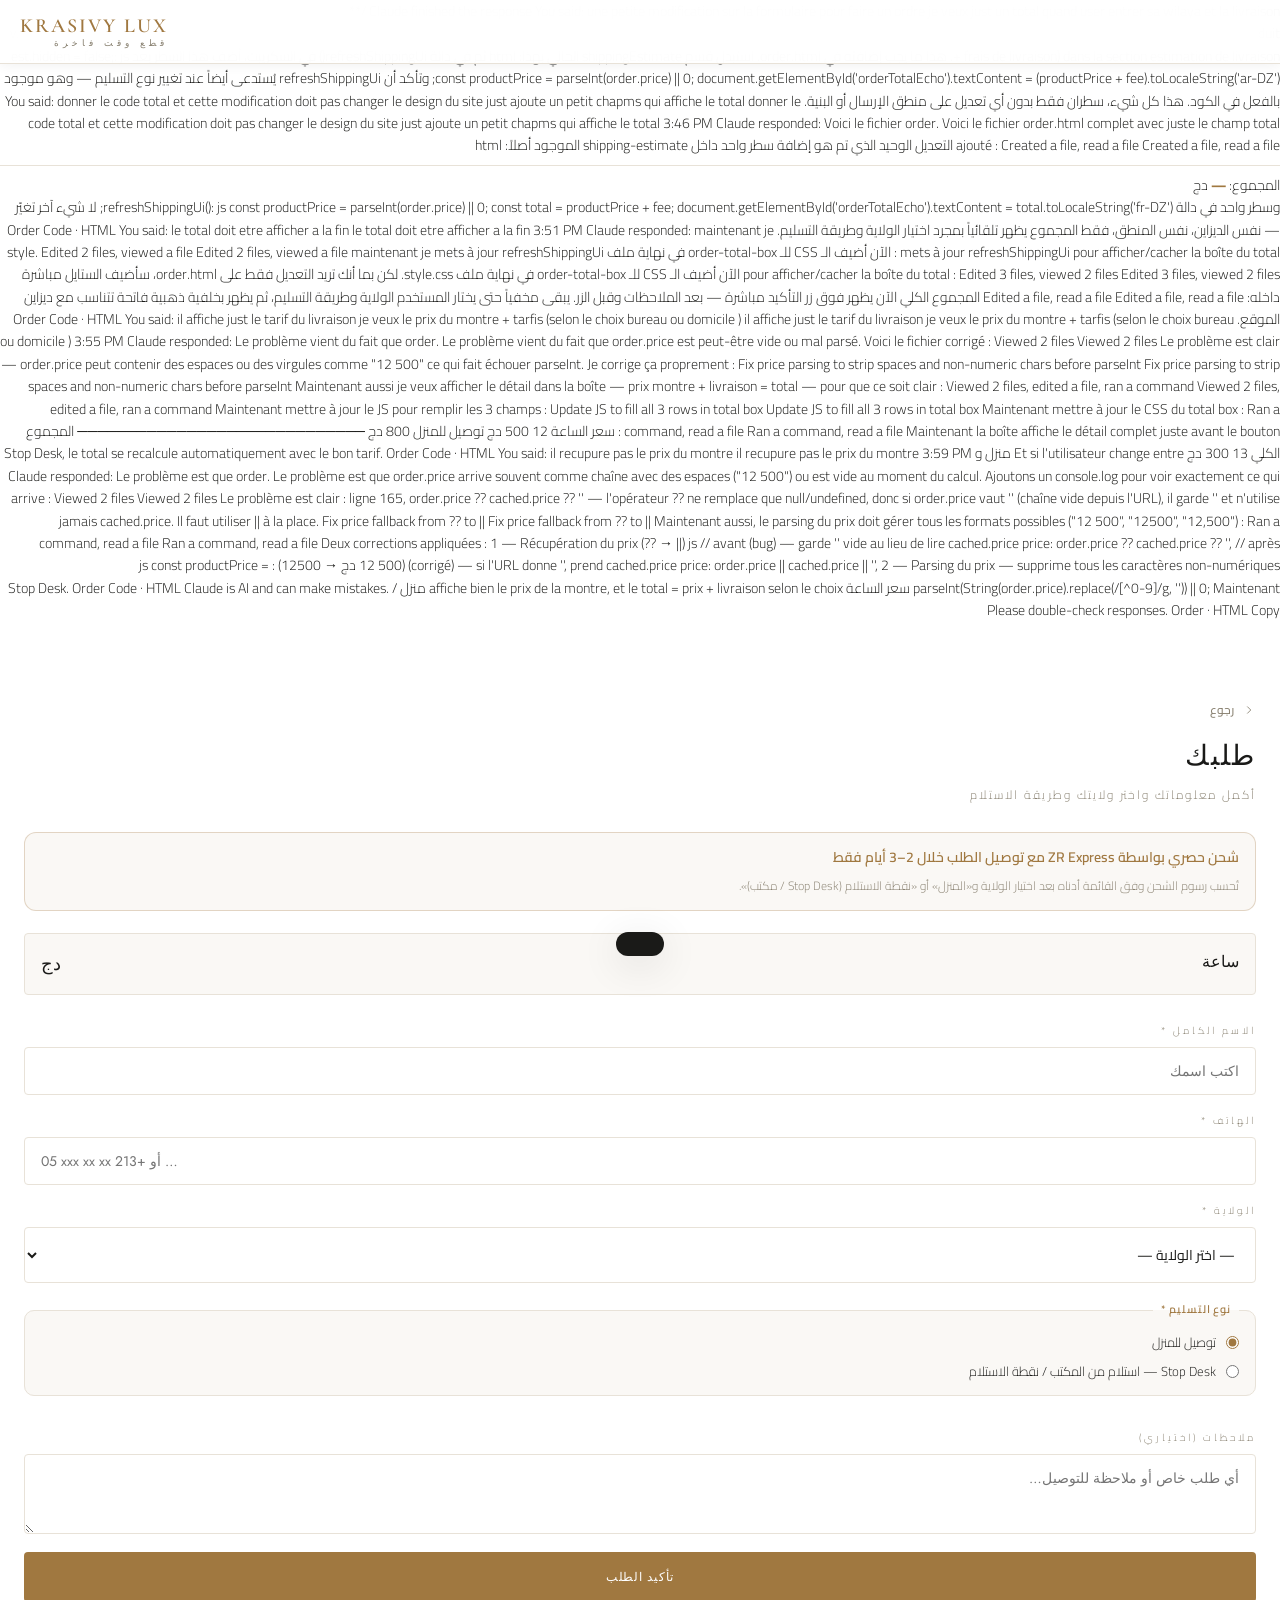
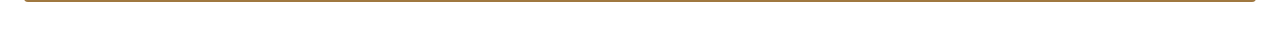
==== commit 6ff2ef9c: "Update order.html" ====
--- a/order.html
+++ b/order.html
@@ -1,3 +1,237 @@
+
+Claude finished the response
+You said: une petite modification sur la formulaire pour faire un ordre je veux just un total quand user entrer sa wilaya et la livraison /**
+
+<!DOCTYPE html> <html lang="ar" dir="rtl"> <head> <meta charset="UTF-8"> <meta name="viewport" content="width=device-width, initial-scale=1.0, maximum-scale=1.0"> <title>إتمام الطلب — Krasivy Lux</title> <link rel="stylesheet" href="style.css"> </head> <body data-page="order"> <header cla
+
+pasted
+
+
+// ── CONFIG ───────────────────────────────────────────────────────────────── // Replace with your Google Apps Script Web App URL after deployment const SCRIPT_URL = 'https://script.google.com/macros/s/AKfycbwsUeo6LSyaZEQVBkaA4Uzi6yixPhMAf4yDbTXUJNeNnJwdcjnegIoAYsZcbJYezmb_/exec'; // Social media
+
+pasted
+
+
+@import url('https://fonts.googleapis.com/css2?family=Cairo:wght@300;400;500;600;700&family=Cormorant+Garamond:ital,wght@0,300;0,400;0,600;1,300&family=Jost:wght@200;300;400;500&display=swap'); /* ── Variables — WHITE THEME ── */ :root { --gold: #a07840; --gold-light: #c9a96e; --gold-pale: #f
+
+pasted
+
+une petite modification sur la formulaire pour faire un ordre je veux just un total quand user entrer sa wilaya et la livraison /**
+ * Wilayas Algerie — tarifs DA (liste client, transporteur ZR Express)
+ */
+const WILAYAS_ZR_EXPRESS = [
+  { code: 1,  ar: 'أدرار', fr: 'Adrar', domicile: 1400, stopDesk: 970 },
+  { code: 2,  ar: 'الشلف', fr: 'Chlef', domicile: 800, stopDesk: 520 },
+  { code: 3,  ar: 'الأغواط', fr: 'Laghouat', domicile: 950, stopDesk: 620 },
+  { code: 4,  ar: 'أم البواقي', fr: 'Oum El Bouaghi', domicile: 750, stopDesk: 520 },
+  { code: 5,  ar: 'باتنة', fr: 'Batna', domicile: 800, stopDesk: 520 },
+  { code: 6,  ar: 'بجاية', fr: 'Béjaïa', domicile: 750, stopDesk: 520 },
+  { code: 7,  ar: 'بسكرة', fr: 'Biskra', domicile: 950, stopDesk: 620 },
+  { code: 8,  ar: 'بشار', fr: 'Béchar', domicile: 1100, stopDesk: 720 },
+  { code: 9,  ar: 'البليدة', fr: 'Blida', domicile: 750, stopDesk: 520 },
+  { code: 10, ar: 'البويرة', fr: 'Bouira', domicile: 750, stopDesk: 520 },
+  { code: 11, ar: 'تمنراست', fr: 'Tamanrasset', domicile: 1600, stopDesk: 1120 },
+  { code: 12, ar: 'تبسة', fr: 'Tébessa', domicile: 850, stopDesk: 520 },
+  { code: 13, ar: 'تلمسان', fr: 'Tlemcen', domicile: 900, stopDesk: 570 },
+  { code: 14, ar: 'تيارت', fr: 'Tiaret', domicile: 800, stopDesk: 520 },
+  { code: 15, ar: 'تيزي وزو', fr: 'Tizi Ouzou', domicile: 750, stopDesk: 520 },
+  { code: 16, ar: 'الجزائر العاصمة', fr: 'Alger', domicile: 600, stopDesk: 470 },
+  { code: 17, ar: 'الجلفة', fr: 'Djelfa', domicile: 950, stopDesk: 620 },
+  { code: 18, ar: 'جيجل', fr: 'Jijel', domicile: 750, stopDesk: 520 },
+  { code: 20, ar: 'سعيدة', fr: 'Saida', domicile: 800, stopDesk: 570 },
+  { code: 21, ar: 'سكيكدة', fr: 'Skikda', domicile: 750, stopDesk: 520 },
+  { code: 22, ar: 'سيدي بلعباس', fr: 'Sidi Bel Abbès', domicile: 800, stopDesk: 520 },
+  { code: 23, ar: 'عنابة', fr: 'Annaba', domicile: 800, stopDesk: 520 },
+  { code: 24, ar: 'قالمة', fr: 'Guelma', domicile: 750, stopDesk: 520 },
+  { code: 25, ar: 'قسنطينة', fr: 'Constantine', domicile: 750, stopDesk: 520 },
+  { code: 26, ar: 'المدية', fr: 'Médéa', domicile: 800, stopDesk: 520 },
+  { code: 27, ar: 'مستغانم', fr: 'Mostaganem', domicile: 800, stopDesk: 520 },
+  { code: 28, ar: 'مسيلة', fr: 'Msila', domicile: 850, stopDesk: 570 },
+  { code: 29, ar: 'معسكر', fr: 'Mascara', domicile: 800, stopDesk: 520 },
+  { code: 30, ar: 'ورقلة', fr: 'Ouargla', domicile: 950, stopDesk: 670 },
+  { code: 31, ar: 'وهران', fr: 'Oran', domicile: 750, stopDesk: 520 },
+  { code: 32, ar: 'البيض', fr: 'El Bayadh', domicile: 1100, stopDesk: 670 },
+  { code: 34, ar: 'برج بوعريريج', fr: 'Bordj Bou Arréridj', domicile: 600, stopDesk: 520 },
+  { code: 35, ar: 'بومرداس', fr: 'Boumerdès', domicile: 750, stopDesk: 520 },
+  { code: 36, ar: 'الطارف', fr: 'El Tarf', domicile: 800, stopDesk: 520 },
+  { code: 38, ar: 'تيسمسيلت', fr: 'Tissemsilt', domicile: 800, stopDesk: 520 },
+  { code: 39, ar: 'الوادي', fr: 'El Oued', domicile: 950, stopDesk: 670 },
+  { code: 40, ar: 'خنشلة', fr: 'Khenchela', domicile: 800, stopDesk: 520 },
+  { code: 41, ar: 'سوق أهراس', fr: 'Souk Ahras', domicile: 750, stopDesk: 520 },
+  { code: 42, ar: 'تيبازة', fr: 'Tipaza', domicile: 750, stopDesk: 520 },
+  { code: 43, ar: 'ميلة', fr: 'Mila', domicile: 700, stopDesk: 520 },
+  { code: 44, ar: 'عين الدفلى', fr: 'Aïn Defla', domicile: 750, stopDesk: 520 },
+  { code: 45, ar: 'النعامة', fr: 'Naâma', domicile: 1100, stopDesk: 670 },
+];
+function findWilayaByCode(code) {
+  const n = typeof code === 'string' ? parseInt(code, 10) : code;
+  return WILAYAS_ZR_EXPRESS.find(w => w.code === n) || null;
+}
+
+Show more
+3:43 PM
+Claude responded: Je vais ajouter un récapitulatif du total (prix produit + frais de livraison) dans la section estimation de livraison.
+Je vais ajouter un récapitulatif du total (prix produit + frais de livraison) dans la section estimation de livraison.
+
+
+
+هذا ما يجب إضافته في order.html. استبدل قسم shippingEstimate الحالي بهذا:
+
+html
+<div class="shipping-estimate" id="shippingEstimate" hidden>
+  <div class="shipping-estimate__row"><span id="deliveryLabelEcho"></span></div>
+  <div class="shipping-estimate__row">الشحن: <strong id="shippingAmountEcho">—</strong> دج</div>
+  <div class="shipping-estimate__total" style="border-top:1px solid var(--border);margin-top:10px;padding-top:10px;font-size:16px;">
+    المجموع الكلي: <strong id="orderTotalEcho" style="color:var(--gold);font-family:var(--font-display);font-size:20px;">—</strong> دج
+  </div>
+</div>
+ثم في دالة refreshShippingUi() في السكريبت، أضف هذا السطر بعد est.hidden = false;:
+
+js
+const productPrice = parseInt(order.price) || 0;
+document.getElementById('orderTotalEcho').textContent = (productPrice + fee).toLocaleString('ar-DZ');
+وتأكد أن refreshShippingUi يُستدعى أيضاً عند تغيير نوع التسليم — وهو موجود بالفعل في الكود.
+
+هذا كل شيء، سطران فقط بدون أي تعديل على منطق الإرسال أو البنية.
+
+You said: donner le code total et cette modification doit pas changer le design du site just ajoute un petit chapms qui affiche le total
+donner le code total et cette modification doit pas changer le design du site just ajoute un petit chapms qui affiche le total
+
+3:46 PM
+Claude responded: Voici le fichier order.
+Voici le fichier order.html complet avec juste le champ total ajouté :
+
+
+Created a file, read a file
+Created a file, read a file
+التعديل الوحيد الذي تم هو إضافة سطر واحد داخل shipping-estimate الموجود أصلاً:
+
+html
+<div class="shipping-estimate__row" style="border-top:1px solid var(--border);margin-top:8px;padding-top:8px;">
+  المجموع: <strong id="orderTotalEcho" style="color:var(--gold)">—</strong> دج
+</div>
+وسطر واحد في دالة refreshShippingUi():
+
+js
+const productPrice = parseInt(order.price) || 0;
+const total = productPrice + fee;
+document.getElementById('orderTotalEcho').textContent = total.toLocaleString('fr-DZ');
+لا شيء آخر تغيّر — نفس الديزاين، نفس المنطق، فقط المجموع يظهر تلقائياً بمجرد اختيار الولاية وطريقة التسليم.
+
+
+Order
+Code · HTML 
+You said: le total doit etre afficher a la fin
+le total doit etre afficher a la fin
+
+3:51 PM
+Claude responded: maintenant je mets à jour refreshShippingUi pour afficher/cacher la boîte du total : الآن أضيف الـ CSS للـ order-total-box في نهاية ملف style.
+
+Edited 2 files, viewed a file
+Edited 2 files, viewed a file
+maintenant je mets à jour refreshShippingUi pour afficher/cacher la boîte du total :
+
+
+Edited 3 files, viewed 2 files
+Edited 3 files, viewed 2 files
+الآن أضيف الـ CSS للـ order-total-box في نهاية ملف style.css. لكن بما أنك تريد التعديل فقط على order.html، سأضيف الستايل مباشرة داخله:
+
+
+Edited a file, read a file
+Edited a file, read a file
+المجموع الكلي الآن يظهر فوق زر التأكيد مباشرة — بعد الملاحظات وقبل الزر. يبقى مخفياً حتى يختار المستخدم الولاية وطريقة التسليم، ثم يظهر بخلفية ذهبية فاتحة تتناسب مع ديزاين الموقع.
+
+
+Order
+Code · HTML 
+You said: il affiche just le tarif du livraison je veux le prix du montre + tarfis (selon le choix bureau ou domicile )
+il affiche just le tarif du livraison je veux le prix du montre + tarfis (selon le choix bureau ou domicile )
+
+3:55 PM
+Claude responded: Le problème vient du fait que order.
+Le problème vient du fait que order.price est peut-être vide ou mal parsé. Voici le fichier corrigé :
+
+
+Viewed 2 files
+Viewed 2 files
+Le problème est clair — order.price peut contenir des espaces ou des virgules comme "12 500" ce qui fait échouer parseInt. Je corrige ça proprement :
+
+
+Fix price parsing to strip spaces and non-numeric chars before parseInt
+Fix price parsing to strip spaces and non-numeric chars before parseInt
+Maintenant aussi je veux afficher le détail dans la boîte — prix montre + livraison = total — pour que ce soit clair :
+
+
+Viewed 2 files, edited a file, ran a command
+Viewed 2 files, edited a file, ran a command
+Maintenant mettre à jour le JS pour remplir les 3 champs :
+
+
+Update JS to fill all 3 rows in total box
+Update JS to fill all 3 rows in total box
+Maintenant mettre à jour le CSS du total box :
+
+
+Ran a command, read a file
+Ran a command, read a file
+Maintenant la boîte affiche le détail complet juste avant le bouton :
+
+سعر الساعة          12 500 دج
+توصيل للمنزل          800 دج
+─────────────────────────────
+المجموع الكلي      13 300 دج
+Et si l'utilisateur change entre منزل و Stop Desk, le total se recalcule automatiquement avec le bon tarif.
+
+
+Order
+Code · HTML 
+You said: il recupure pas le prix du montre
+il recupure pas le prix du montre
+
+3:59 PM
+Claude responded: Le problème est que order.
+Le problème est que order.price arrive souvent comme chaîne avec des espaces ("12 500") ou est vide au moment du calcul. Ajoutons un console.log pour voir exactement ce qui arrive :
+
+
+Viewed 2 files
+Viewed 2 files
+Le problème est clair : ligne 165, order.price ?? cached.price ?? '' — l'opérateur ?? ne remplace que null/undefined, donc si order.price vaut '' (chaîne vide depuis l'URL), il garde '' et n'utilise jamais cached.price. Il faut utiliser || à la place.
+
+
+Fix price fallback from ?? to ||
+Fix price fallback from ?? to ||
+Maintenant aussi, le parsing du prix doit gérer tous les formats possibles ("12 500", "12500", "12,500") :
+
+
+Ran a command, read a file
+Ran a command, read a file
+Deux corrections appliquées :
+
+1 — Récupération du prix (?? → ||)
+
+js
+// avant (bug) — garde '' vide au lieu de lire cached.price
+price: order.price ?? cached.price ?? '',
+
+// après (corrigé) — si l'URL donne '', prend cached.price
+price: order.price || cached.price || '',
+2 — Parsing du prix — supprime tous les caractères non-numériques (12 500 دج → 12500) :
+
+js
+const productPrice = parseInt(String(order.price).replace(/[^0-9]/g, '')) || 0;
+Maintenant سعر الساعة affiche bien le prix de la montre, et le total = prix + livraison selon le choix منزل / Stop Desk.
+
+
+Order
+Code · HTML 
+
+
+
+
+Claude is AI and can make mistakes. Please double-check responses.
+Order · HTML
+Copy
+
 <!DOCTYPE html>
 <html lang="ar" dir="rtl">
 <head>
@@ -39,7 +273,7 @@
   </style>
 </head>
 <body data-page="order">
-
+ 
   <header class="navbar">
     <a href="index.html" class="nav-logo">
       Krasivy Lux
@@ -57,28 +291,28 @@
     </nav>
   </div>
   <div class="menu-overlay" id="menuOverlay"></div>
-
+ 
   <main class="order-form-page">
     <a href="javascript:history.back()" class="order-back rtl-back-link">
       <svg class="rtl-flip-x" width="14" height="14" viewBox="0 0 24 24" fill="none" stroke="currentColor" stroke-width="1.5"><polyline points="15 18 9 12 15 6"/></svg>
       رجوع
     </a>
-
+ 
     <h1 class="order-page-title">طلبك</h1>
     <p class="subtitle">أكمل معلوماتك واختر ولايتك وطريقة الاستلام</p>
-
+ 
     <div class="zr-express-banner">
       <strong>شحن حصري بواسطة ZR Express مع توصيل الطلب خلال 2–3 أيام فقط</strong>
       <span>تُحسب رسوم الشحن وفق القائمة أدناه بعد اختيار الولاية و«المنزل» أو «نقطة الاستلام (Stop Desk / مكتب)».</span>
     </div>
-
+ 
     <div class="order-summary-mini" id="orderSummary"></div>
-
+ 
     <div class="shipping-estimate" id="shippingEstimate" hidden>
       <div class="shipping-estimate__row"><span id="deliveryLabelEcho"></span></div>
       <div class="shipping-estimate__total">الشحن: <strong id="shippingAmountEcho">—</strong> دج</div>
     </div>
-
+ 
     <div id="formContainer">
       <div class="form-group">
         <label for="fieldName">الاسم الكامل *</label>
@@ -88,14 +322,14 @@
         <label for="fieldPhone">الهاتف *</label>
         <input type="tel" id="fieldPhone" placeholder="05 xxx xx xx أو +213 …" required autocomplete="tel">
       </div>
-
+ 
       <div class="form-group">
         <label for="wilayaSelect">الولاية *</label>
         <select id="wilayaSelect" required>
           <option value="">— اختر الولاية —</option>
         </select>
       </div>
-
+ 
       <fieldset class="form-fieldset delivery-fieldset">
         <legend class="delivery-legend">نوع التسليم *</legend>
         <label class="delivery-option">
@@ -107,14 +341,14 @@
           <span>Stop Desk — استلام من المكتب / نقطة الاستلام</span>
         </label>
       </fieldset>
-
+ 
       <div class="wilaya-price-hint" id="wilayaPriceHint" aria-live="polite"></div>
-
+ 
       <div class="form-group">
         <label for="fieldNotes">ملاحظات (اختياري)</label>
         <textarea id="fieldNotes" placeholder="أي طلب خاص أو ملاحظة للتوصيل…"></textarea>
       </div>
-
+ 
       <div class="order-total-box" id="orderTotalBox" hidden>
         <div class="order-total-box__row">
           <span>سعر الساعة</span>
@@ -129,13 +363,13 @@
           <span><strong id="orderTotalEcho">—</strong> دج</span>
         </div>
       </div>
-
+ 
       <button type="button" class="btn-primary" id="submitBtn">
         تأكيد الطلب
       </button>
       <p class="error-msg" id="formError">يرجى تعبئة الحقول المطلوبة.</p>
     </div>
-
+ 
     <div class="success-msg" id="successMsg">
       <div class="check">✅</div>
       <h2>تم استلام الطلب!</h2>
@@ -143,7 +377,7 @@
       <a href="index.html" class="btn-primary" style="margin-top:28px;display:inline-block;width:auto;padding:14px 32px">متابعة التسوق</a>
     </div>
   </main>
-
+ 
   <div id="toast" class="toast"></div>
   <script src="wilayas.js"></script>
   <script src="app.js"></script>
@@ -162,14 +396,14 @@
         order = {
           id: order.id || cached.id || '',
           name: order.name || cached.name || 'ساعة',
-          price: order.price ?? cached.price ?? '',
+          price: order.price || cached.price || '',
           color: order.color || cached.color || '',
           img: order.img || cached.img || '',
         };
       }
     } catch (_) {}
     if (!order.name) order.name = 'ساعة';
-
+ 
     function renderSummary() {
       document.getElementById('orderSummary').innerHTML = `
         <img src="${escapeAttr(order.img)}" alt="" onerror="this.style.display='none'">
@@ -179,17 +413,17 @@
         </div>
         <div class="sum-price">${escapeHtml(order.price)} دج</div>`;
     }
-
+ 
     function escapeHtml(s) {
       const d = document.createElement('div');
       d.textContent = s;
       return d.innerHTML;
     }
-
+ 
     function escapeAttr(url) {
       return String(url || '').replace(/&/g, '&amp;').replace(/"/g, '&quot;');
     }
-
+ 
     function fillWilayaSelect() {
       const sel = document.getElementById('wilayaSelect');
       const sorted = [...WILAYAS_ZR_EXPRESS].sort((a, b) => a.ar.localeCompare(b.ar, 'ar'));
@@ -202,25 +436,25 @@
         sel.appendChild(opt);
       });
     }
-
+ 
     function getSelectedWilaya() {
       const sel = document.getElementById('wilayaSelect');
       const opt = sel.selectedOptions[0];
       if (!opt || !opt.value) return null;
       return findWilayaByCode(parseInt(opt.value, 10));
     }
-
+ 
     function getDeliveryModePayload() {
       const home = document.getElementById('deliveryHome').checked;
       return home ? 'domicile' : 'stopDesk';
     }
-
+ 
     function getShippingFee() {
       const w = getSelectedWilaya();
       if (!w) return null;
       return getDeliveryModePayload() === 'domicile' ? w.domicile : w.stopDesk;
     }
-
+ 
     function refreshShippingUi() {
       const w = getSelectedWilaya();
       const est = document.getElementById('shippingEstimate');
@@ -238,23 +472,23 @@
       const fee = dom ? w.domicile : w.stopDesk;
       document.getElementById('deliveryLabelEcho').textContent = dom ? 'توصيل للمنزل' : 'استلام من نقطة / مكتب (Stop Desk)';
       document.getElementById('shippingAmountEcho').textContent = fee;
-
+ 
       // ── TOTAL ──
-      const productPrice = parseInt(String(order.price).replace(/[\s\u00a0]/g, '').replace(',', '.')) || 0;
+      const productPrice = parseInt(String(order.price).replace(/[^0-9]/g, '')) || 0;
       const total = productPrice + fee;
       document.getElementById('totalPriceEcho').textContent = productPrice.toLocaleString('fr-DZ') + ' دج';
       document.getElementById('totalDeliveryLabel').textContent = dom ? 'توصيل للمنزل' : 'Stop Desk';
       document.getElementById('totalFeeEcho').textContent = fee.toLocaleString('fr-DZ') + ' دج';
       document.getElementById('orderTotalEcho').textContent = total.toLocaleString('fr-DZ');
       document.getElementById('orderTotalBox').hidden = false;
-
+ 
       est.hidden = false;
     }
-
+ 
     document.getElementById('wilayaSelect').addEventListener('change', refreshShippingUi);
     document.querySelectorAll('input[name="deliveryType"]').forEach(r =>
       r.addEventListener('change', refreshShippingUi));
-
+ 
     async function submitOrder() {
       const name = document.getElementById('fieldName').value.trim();
       const phone = document.getElementById('fieldPhone').value.trim();
@@ -262,13 +496,13 @@
       const errEl = document.getElementById('formError');
       const btn = document.getElementById('submitBtn');
       const wilaya = getSelectedWilaya();
-
+ 
       if (!name || !phone || !wilaya) {
         errEl.classList.add('show');
         return;
       }
       errEl.classList.remove('show');
-
+ 
       const domicileChosen = document.getElementById('deliveryHome').checked;
       const deliveryMode = domicileChosen ? 'À domicile' : 'Stop Desk';
       const shipping = domicileChosen ? wilaya.domicile : wilaya.stopDesk;
@@ -276,10 +510,10 @@
       const noteBlock =
         `[ZR Express | ${deliveryMode} | Livraison: ${shipping} DA]\nWilaya ${wilaya.code} — ${wilaya.ar} (${wilaya.fr})\n` +
         (notesOnly ? notesOnly + '\n' : '');
-
+ 
       btn.textContent = 'جاري الإرسال…';
       btn.disabled = true;
-
+ 
       try {
         const payload = {
           action: 'addOrder',
@@ -298,7 +532,7 @@
           notes: noteBlock.trim(),
           timestamp: new Date().toISOString(),
         };
-
+ 
         const result = await postToScript(payload);
         if (result && result.success) {
           try {
@@ -319,13 +553,14 @@
         btn.disabled = false;
       }
     }
-
+ 
     renderSummary();
     fillWilayaSelect();
     refreshShippingUi();
     initNav();
-
+ 
     document.getElementById('submitBtn').addEventListener('click', () => submitOrder());
   </script>
 </body>
 </html>
+ 
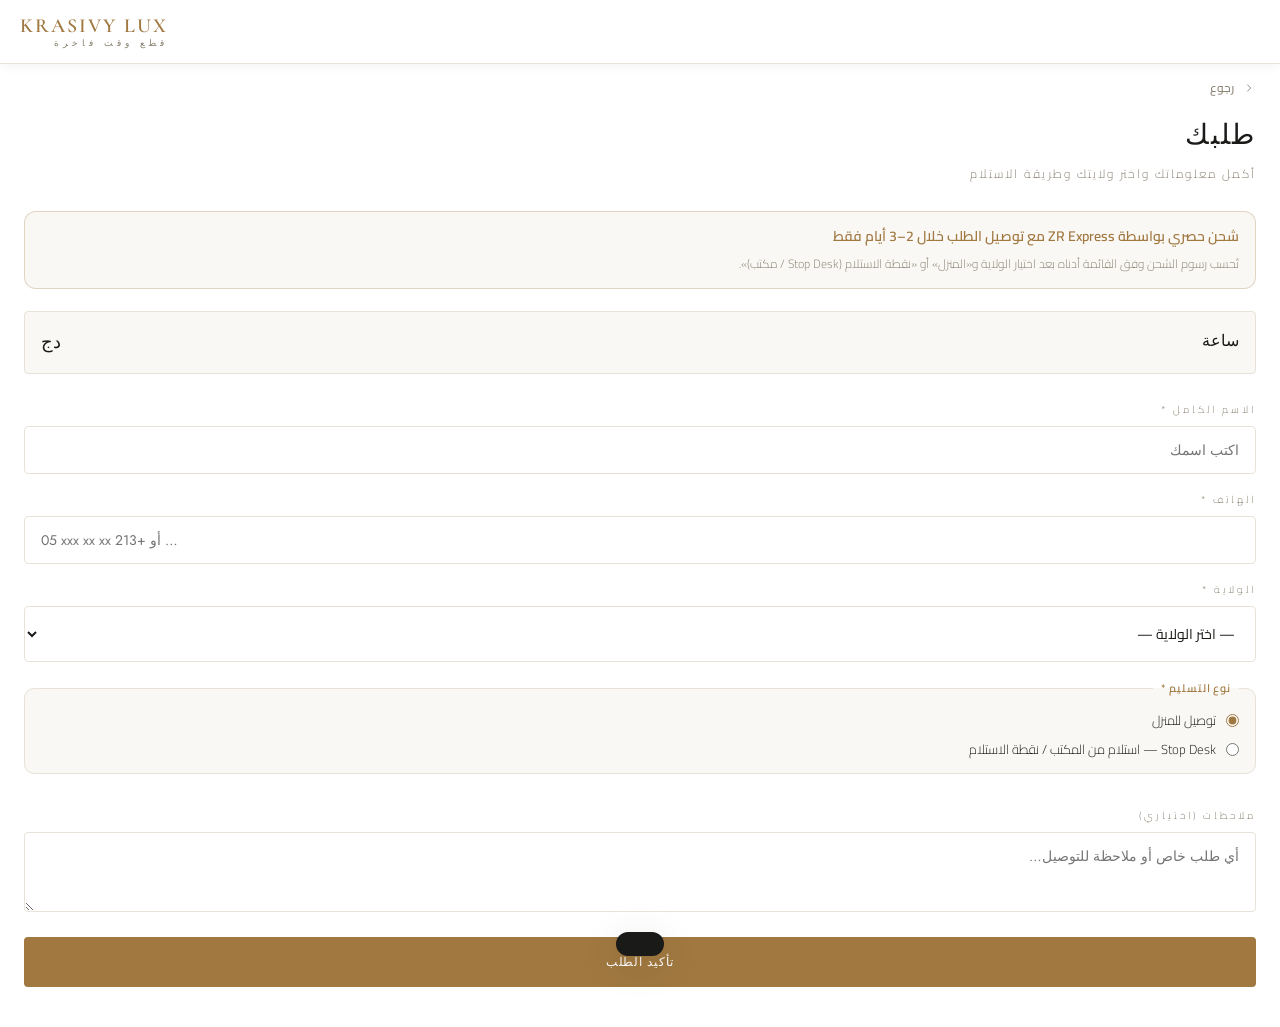
==== commit 5c3fd891: "Update order.html" ====
--- a/order.html
+++ b/order.html
@@ -1,237 +1,3 @@
-
-Claude finished the response
-You said: une petite modification sur la formulaire pour faire un ordre je veux just un total quand user entrer sa wilaya et la livraison /**
-
-<!DOCTYPE html> <html lang="ar" dir="rtl"> <head> <meta charset="UTF-8"> <meta name="viewport" content="width=device-width, initial-scale=1.0, maximum-scale=1.0"> <title>إتمام الطلب — Krasivy Lux</title> <link rel="stylesheet" href="style.css"> </head> <body data-page="order"> <header cla
-
-pasted
-
-
-// ── CONFIG ───────────────────────────────────────────────────────────────── // Replace with your Google Apps Script Web App URL after deployment const SCRIPT_URL = 'https://script.google.com/macros/s/AKfycbwsUeo6LSyaZEQVBkaA4Uzi6yixPhMAf4yDbTXUJNeNnJwdcjnegIoAYsZcbJYezmb_/exec'; // Social media
-
-pasted
-
-
-@import url('https://fonts.googleapis.com/css2?family=Cairo:wght@300;400;500;600;700&family=Cormorant+Garamond:ital,wght@0,300;0,400;0,600;1,300&family=Jost:wght@200;300;400;500&display=swap'); /* ── Variables — WHITE THEME ── */ :root { --gold: #a07840; --gold-light: #c9a96e; --gold-pale: #f
-
-pasted
-
-une petite modification sur la formulaire pour faire un ordre je veux just un total quand user entrer sa wilaya et la livraison /**
- * Wilayas Algerie — tarifs DA (liste client, transporteur ZR Express)
- */
-const WILAYAS_ZR_EXPRESS = [
-  { code: 1,  ar: 'أدرار', fr: 'Adrar', domicile: 1400, stopDesk: 970 },
-  { code: 2,  ar: 'الشلف', fr: 'Chlef', domicile: 800, stopDesk: 520 },
-  { code: 3,  ar: 'الأغواط', fr: 'Laghouat', domicile: 950, stopDesk: 620 },
-  { code: 4,  ar: 'أم البواقي', fr: 'Oum El Bouaghi', domicile: 750, stopDesk: 520 },
-  { code: 5,  ar: 'باتنة', fr: 'Batna', domicile: 800, stopDesk: 520 },
-  { code: 6,  ar: 'بجاية', fr: 'Béjaïa', domicile: 750, stopDesk: 520 },
-  { code: 7,  ar: 'بسكرة', fr: 'Biskra', domicile: 950, stopDesk: 620 },
-  { code: 8,  ar: 'بشار', fr: 'Béchar', domicile: 1100, stopDesk: 720 },
-  { code: 9,  ar: 'البليدة', fr: 'Blida', domicile: 750, stopDesk: 520 },
-  { code: 10, ar: 'البويرة', fr: 'Bouira', domicile: 750, stopDesk: 520 },
-  { code: 11, ar: 'تمنراست', fr: 'Tamanrasset', domicile: 1600, stopDesk: 1120 },
-  { code: 12, ar: 'تبسة', fr: 'Tébessa', domicile: 850, stopDesk: 520 },
-  { code: 13, ar: 'تلمسان', fr: 'Tlemcen', domicile: 900, stopDesk: 570 },
-  { code: 14, ar: 'تيارت', fr: 'Tiaret', domicile: 800, stopDesk: 520 },
-  { code: 15, ar: 'تيزي وزو', fr: 'Tizi Ouzou', domicile: 750, stopDesk: 520 },
-  { code: 16, ar: 'الجزائر العاصمة', fr: 'Alger', domicile: 600, stopDesk: 470 },
-  { code: 17, ar: 'الجلفة', fr: 'Djelfa', domicile: 950, stopDesk: 620 },
-  { code: 18, ar: 'جيجل', fr: 'Jijel', domicile: 750, stopDesk: 520 },
-  { code: 20, ar: 'سعيدة', fr: 'Saida', domicile: 800, stopDesk: 570 },
-  { code: 21, ar: 'سكيكدة', fr: 'Skikda', domicile: 750, stopDesk: 520 },
-  { code: 22, ar: 'سيدي بلعباس', fr: 'Sidi Bel Abbès', domicile: 800, stopDesk: 520 },
-  { code: 23, ar: 'عنابة', fr: 'Annaba', domicile: 800, stopDesk: 520 },
-  { code: 24, ar: 'قالمة', fr: 'Guelma', domicile: 750, stopDesk: 520 },
-  { code: 25, ar: 'قسنطينة', fr: 'Constantine', domicile: 750, stopDesk: 520 },
-  { code: 26, ar: 'المدية', fr: 'Médéa', domicile: 800, stopDesk: 520 },
-  { code: 27, ar: 'مستغانم', fr: 'Mostaganem', domicile: 800, stopDesk: 520 },
-  { code: 28, ar: 'مسيلة', fr: 'Msila', domicile: 850, stopDesk: 570 },
-  { code: 29, ar: 'معسكر', fr: 'Mascara', domicile: 800, stopDesk: 520 },
-  { code: 30, ar: 'ورقلة', fr: 'Ouargla', domicile: 950, stopDesk: 670 },
-  { code: 31, ar: 'وهران', fr: 'Oran', domicile: 750, stopDesk: 520 },
-  { code: 32, ar: 'البيض', fr: 'El Bayadh', domicile: 1100, stopDesk: 670 },
-  { code: 34, ar: 'برج بوعريريج', fr: 'Bordj Bou Arréridj', domicile: 600, stopDesk: 520 },
-  { code: 35, ar: 'بومرداس', fr: 'Boumerdès', domicile: 750, stopDesk: 520 },
-  { code: 36, ar: 'الطارف', fr: 'El Tarf', domicile: 800, stopDesk: 520 },
-  { code: 38, ar: 'تيسمسيلت', fr: 'Tissemsilt', domicile: 800, stopDesk: 520 },
-  { code: 39, ar: 'الوادي', fr: 'El Oued', domicile: 950, stopDesk: 670 },
-  { code: 40, ar: 'خنشلة', fr: 'Khenchela', domicile: 800, stopDesk: 520 },
-  { code: 41, ar: 'سوق أهراس', fr: 'Souk Ahras', domicile: 750, stopDesk: 520 },
-  { code: 42, ar: 'تيبازة', fr: 'Tipaza', domicile: 750, stopDesk: 520 },
-  { code: 43, ar: 'ميلة', fr: 'Mila', domicile: 700, stopDesk: 520 },
-  { code: 44, ar: 'عين الدفلى', fr: 'Aïn Defla', domicile: 750, stopDesk: 520 },
-  { code: 45, ar: 'النعامة', fr: 'Naâma', domicile: 1100, stopDesk: 670 },
-];
-function findWilayaByCode(code) {
-  const n = typeof code === 'string' ? parseInt(code, 10) : code;
-  return WILAYAS_ZR_EXPRESS.find(w => w.code === n) || null;
-}
-
-Show more
-3:43 PM
-Claude responded: Je vais ajouter un récapitulatif du total (prix produit + frais de livraison) dans la section estimation de livraison.
-Je vais ajouter un récapitulatif du total (prix produit + frais de livraison) dans la section estimation de livraison.
-
-
-
-هذا ما يجب إضافته في order.html. استبدل قسم shippingEstimate الحالي بهذا:
-
-html
-<div class="shipping-estimate" id="shippingEstimate" hidden>
-  <div class="shipping-estimate__row"><span id="deliveryLabelEcho"></span></div>
-  <div class="shipping-estimate__row">الشحن: <strong id="shippingAmountEcho">—</strong> دج</div>
-  <div class="shipping-estimate__total" style="border-top:1px solid var(--border);margin-top:10px;padding-top:10px;font-size:16px;">
-    المجموع الكلي: <strong id="orderTotalEcho" style="color:var(--gold);font-family:var(--font-display);font-size:20px;">—</strong> دج
-  </div>
-</div>
-ثم في دالة refreshShippingUi() في السكريبت، أضف هذا السطر بعد est.hidden = false;:
-
-js
-const productPrice = parseInt(order.price) || 0;
-document.getElementById('orderTotalEcho').textContent = (productPrice + fee).toLocaleString('ar-DZ');
-وتأكد أن refreshShippingUi يُستدعى أيضاً عند تغيير نوع التسليم — وهو موجود بالفعل في الكود.
-
-هذا كل شيء، سطران فقط بدون أي تعديل على منطق الإرسال أو البنية.
-
-You said: donner le code total et cette modification doit pas changer le design du site just ajoute un petit chapms qui affiche le total
-donner le code total et cette modification doit pas changer le design du site just ajoute un petit chapms qui affiche le total
-
-3:46 PM
-Claude responded: Voici le fichier order.
-Voici le fichier order.html complet avec juste le champ total ajouté :
-
-
-Created a file, read a file
-Created a file, read a file
-التعديل الوحيد الذي تم هو إضافة سطر واحد داخل shipping-estimate الموجود أصلاً:
-
-html
-<div class="shipping-estimate__row" style="border-top:1px solid var(--border);margin-top:8px;padding-top:8px;">
-  المجموع: <strong id="orderTotalEcho" style="color:var(--gold)">—</strong> دج
-</div>
-وسطر واحد في دالة refreshShippingUi():
-
-js
-const productPrice = parseInt(order.price) || 0;
-const total = productPrice + fee;
-document.getElementById('orderTotalEcho').textContent = total.toLocaleString('fr-DZ');
-لا شيء آخر تغيّر — نفس الديزاين، نفس المنطق، فقط المجموع يظهر تلقائياً بمجرد اختيار الولاية وطريقة التسليم.
-
-
-Order
-Code · HTML 
-You said: le total doit etre afficher a la fin
-le total doit etre afficher a la fin
-
-3:51 PM
-Claude responded: maintenant je mets à jour refreshShippingUi pour afficher/cacher la boîte du total : الآن أضيف الـ CSS للـ order-total-box في نهاية ملف style.
-
-Edited 2 files, viewed a file
-Edited 2 files, viewed a file
-maintenant je mets à jour refreshShippingUi pour afficher/cacher la boîte du total :
-
-
-Edited 3 files, viewed 2 files
-Edited 3 files, viewed 2 files
-الآن أضيف الـ CSS للـ order-total-box في نهاية ملف style.css. لكن بما أنك تريد التعديل فقط على order.html، سأضيف الستايل مباشرة داخله:
-
-
-Edited a file, read a file
-Edited a file, read a file
-المجموع الكلي الآن يظهر فوق زر التأكيد مباشرة — بعد الملاحظات وقبل الزر. يبقى مخفياً حتى يختار المستخدم الولاية وطريقة التسليم، ثم يظهر بخلفية ذهبية فاتحة تتناسب مع ديزاين الموقع.
-
-
-Order
-Code · HTML 
-You said: il affiche just le tarif du livraison je veux le prix du montre + tarfis (selon le choix bureau ou domicile )
-il affiche just le tarif du livraison je veux le prix du montre + tarfis (selon le choix bureau ou domicile )
-
-3:55 PM
-Claude responded: Le problème vient du fait que order.
-Le problème vient du fait que order.price est peut-être vide ou mal parsé. Voici le fichier corrigé :
-
-
-Viewed 2 files
-Viewed 2 files
-Le problème est clair — order.price peut contenir des espaces ou des virgules comme "12 500" ce qui fait échouer parseInt. Je corrige ça proprement :
-
-
-Fix price parsing to strip spaces and non-numeric chars before parseInt
-Fix price parsing to strip spaces and non-numeric chars before parseInt
-Maintenant aussi je veux afficher le détail dans la boîte — prix montre + livraison = total — pour que ce soit clair :
-
-
-Viewed 2 files, edited a file, ran a command
-Viewed 2 files, edited a file, ran a command
-Maintenant mettre à jour le JS pour remplir les 3 champs :
-
-
-Update JS to fill all 3 rows in total box
-Update JS to fill all 3 rows in total box
-Maintenant mettre à jour le CSS du total box :
-
-
-Ran a command, read a file
-Ran a command, read a file
-Maintenant la boîte affiche le détail complet juste avant le bouton :
-
-سعر الساعة          12 500 دج
-توصيل للمنزل          800 دج
-─────────────────────────────
-المجموع الكلي      13 300 دج
-Et si l'utilisateur change entre منزل و Stop Desk, le total se recalcule automatiquement avec le bon tarif.
-
-
-Order
-Code · HTML 
-You said: il recupure pas le prix du montre
-il recupure pas le prix du montre
-
-3:59 PM
-Claude responded: Le problème est que order.
-Le problème est que order.price arrive souvent comme chaîne avec des espaces ("12 500") ou est vide au moment du calcul. Ajoutons un console.log pour voir exactement ce qui arrive :
-
-
-Viewed 2 files
-Viewed 2 files
-Le problème est clair : ligne 165, order.price ?? cached.price ?? '' — l'opérateur ?? ne remplace que null/undefined, donc si order.price vaut '' (chaîne vide depuis l'URL), il garde '' et n'utilise jamais cached.price. Il faut utiliser || à la place.
-
-
-Fix price fallback from ?? to ||
-Fix price fallback from ?? to ||
-Maintenant aussi, le parsing du prix doit gérer tous les formats possibles ("12 500", "12500", "12,500") :
-
-
-Ran a command, read a file
-Ran a command, read a file
-Deux corrections appliquées :
-
-1 — Récupération du prix (?? → ||)
-
-js
-// avant (bug) — garde '' vide au lieu de lire cached.price
-price: order.price ?? cached.price ?? '',
-
-// après (corrigé) — si l'URL donne '', prend cached.price
-price: order.price || cached.price || '',
-2 — Parsing du prix — supprime tous les caractères non-numériques (12 500 دج → 12500) :
-
-js
-const productPrice = parseInt(String(order.price).replace(/[^0-9]/g, '')) || 0;
-Maintenant سعر الساعة affiche bien le prix de la montre, et le total = prix + livraison selon le choix منزل / Stop Desk.
-
-
-Order
-Code · HTML 
-
-
-
-
-Claude is AI and can make mistakes. Please double-check responses.
-Order · HTML
-Copy
-
 <!DOCTYPE html>
 <html lang="ar" dir="rtl">
 <head>
@@ -273,7 +39,7 @@
   </style>
 </head>
 <body data-page="order">
- 
+
   <header class="navbar">
     <a href="index.html" class="nav-logo">
       Krasivy Lux
@@ -291,28 +57,28 @@
     </nav>
   </div>
   <div class="menu-overlay" id="menuOverlay"></div>
- 
+
   <main class="order-form-page">
     <a href="javascript:history.back()" class="order-back rtl-back-link">
       <svg class="rtl-flip-x" width="14" height="14" viewBox="0 0 24 24" fill="none" stroke="currentColor" stroke-width="1.5"><polyline points="15 18 9 12 15 6"/></svg>
       رجوع
     </a>
- 
+
     <h1 class="order-page-title">طلبك</h1>
     <p class="subtitle">أكمل معلوماتك واختر ولايتك وطريقة الاستلام</p>
- 
+
     <div class="zr-express-banner">
       <strong>شحن حصري بواسطة ZR Express مع توصيل الطلب خلال 2–3 أيام فقط</strong>
       <span>تُحسب رسوم الشحن وفق القائمة أدناه بعد اختيار الولاية و«المنزل» أو «نقطة الاستلام (Stop Desk / مكتب)».</span>
     </div>
- 
+
     <div class="order-summary-mini" id="orderSummary"></div>
- 
+
     <div class="shipping-estimate" id="shippingEstimate" hidden>
       <div class="shipping-estimate__row"><span id="deliveryLabelEcho"></span></div>
       <div class="shipping-estimate__total">الشحن: <strong id="shippingAmountEcho">—</strong> دج</div>
     </div>
- 
+
     <div id="formContainer">
       <div class="form-group">
         <label for="fieldName">الاسم الكامل *</label>
@@ -322,14 +88,14 @@
         <label for="fieldPhone">الهاتف *</label>
         <input type="tel" id="fieldPhone" placeholder="05 xxx xx xx أو +213 …" required autocomplete="tel">
       </div>
- 
+
       <div class="form-group">
         <label for="wilayaSelect">الولاية *</label>
         <select id="wilayaSelect" required>
           <option value="">— اختر الولاية —</option>
         </select>
       </div>
- 
+
       <fieldset class="form-fieldset delivery-fieldset">
         <legend class="delivery-legend">نوع التسليم *</legend>
         <label class="delivery-option">
@@ -341,14 +107,14 @@
           <span>Stop Desk — استلام من المكتب / نقطة الاستلام</span>
         </label>
       </fieldset>
- 
+
       <div class="wilaya-price-hint" id="wilayaPriceHint" aria-live="polite"></div>
- 
+
       <div class="form-group">
         <label for="fieldNotes">ملاحظات (اختياري)</label>
         <textarea id="fieldNotes" placeholder="أي طلب خاص أو ملاحظة للتوصيل…"></textarea>
       </div>
- 
+
       <div class="order-total-box" id="orderTotalBox" hidden>
         <div class="order-total-box__row">
           <span>سعر الساعة</span>
@@ -363,13 +129,13 @@
           <span><strong id="orderTotalEcho">—</strong> دج</span>
         </div>
       </div>
- 
+
       <button type="button" class="btn-primary" id="submitBtn">
         تأكيد الطلب
       </button>
       <p class="error-msg" id="formError">يرجى تعبئة الحقول المطلوبة.</p>
     </div>
- 
+
     <div class="success-msg" id="successMsg">
       <div class="check">✅</div>
       <h2>تم استلام الطلب!</h2>
@@ -377,7 +143,7 @@
       <a href="index.html" class="btn-primary" style="margin-top:28px;display:inline-block;width:auto;padding:14px 32px">متابعة التسوق</a>
     </div>
   </main>
- 
+
   <div id="toast" class="toast"></div>
   <script src="wilayas.js"></script>
   <script src="app.js"></script>
@@ -403,7 +169,7 @@
       }
     } catch (_) {}
     if (!order.name) order.name = 'ساعة';
- 
+
     function renderSummary() {
       document.getElementById('orderSummary').innerHTML = `
         <img src="${escapeAttr(order.img)}" alt="" onerror="this.style.display='none'">
@@ -413,17 +179,17 @@
         </div>
         <div class="sum-price">${escapeHtml(order.price)} دج</div>`;
     }
- 
+
     function escapeHtml(s) {
       const d = document.createElement('div');
       d.textContent = s;
       return d.innerHTML;
     }
- 
+
     function escapeAttr(url) {
       return String(url || '').replace(/&/g, '&amp;').replace(/"/g, '&quot;');
     }
- 
+
     function fillWilayaSelect() {
       const sel = document.getElementById('wilayaSelect');
       const sorted = [...WILAYAS_ZR_EXPRESS].sort((a, b) => a.ar.localeCompare(b.ar, 'ar'));
@@ -436,25 +202,25 @@
         sel.appendChild(opt);
       });
     }
- 
+
     function getSelectedWilaya() {
       const sel = document.getElementById('wilayaSelect');
       const opt = sel.selectedOptions[0];
       if (!opt || !opt.value) return null;
       return findWilayaByCode(parseInt(opt.value, 10));
     }
- 
+
     function getDeliveryModePayload() {
       const home = document.getElementById('deliveryHome').checked;
       return home ? 'domicile' : 'stopDesk';
     }
- 
+
     function getShippingFee() {
       const w = getSelectedWilaya();
       if (!w) return null;
       return getDeliveryModePayload() === 'domicile' ? w.domicile : w.stopDesk;
     }
- 
+
     function refreshShippingUi() {
       const w = getSelectedWilaya();
       const est = document.getElementById('shippingEstimate');
@@ -472,7 +238,7 @@
       const fee = dom ? w.domicile : w.stopDesk;
       document.getElementById('deliveryLabelEcho').textContent = dom ? 'توصيل للمنزل' : 'استلام من نقطة / مكتب (Stop Desk)';
       document.getElementById('shippingAmountEcho').textContent = fee;
- 
+
       // ── TOTAL ──
       const productPrice = parseInt(String(order.price).replace(/[^0-9]/g, '')) || 0;
       const total = productPrice + fee;
@@ -481,14 +247,14 @@
       document.getElementById('totalFeeEcho').textContent = fee.toLocaleString('fr-DZ') + ' دج';
       document.getElementById('orderTotalEcho').textContent = total.toLocaleString('fr-DZ');
       document.getElementById('orderTotalBox').hidden = false;
- 
+
       est.hidden = false;
     }
- 
+
     document.getElementById('wilayaSelect').addEventListener('change', refreshShippingUi);
     document.querySelectorAll('input[name="deliveryType"]').forEach(r =>
       r.addEventListener('change', refreshShippingUi));
- 
+
     async function submitOrder() {
       const name = document.getElementById('fieldName').value.trim();
       const phone = document.getElementById('fieldPhone').value.trim();
@@ -496,13 +262,13 @@
       const errEl = document.getElementById('formError');
       const btn = document.getElementById('submitBtn');
       const wilaya = getSelectedWilaya();
- 
+
       if (!name || !phone || !wilaya) {
         errEl.classList.add('show');
         return;
       }
       errEl.classList.remove('show');
- 
+
       const domicileChosen = document.getElementById('deliveryHome').checked;
       const deliveryMode = domicileChosen ? 'À domicile' : 'Stop Desk';
       const shipping = domicileChosen ? wilaya.domicile : wilaya.stopDesk;
@@ -510,10 +276,10 @@
       const noteBlock =
         `[ZR Express | ${deliveryMode} | Livraison: ${shipping} DA]\nWilaya ${wilaya.code} — ${wilaya.ar} (${wilaya.fr})\n` +
         (notesOnly ? notesOnly + '\n' : '');
- 
+
       btn.textContent = 'جاري الإرسال…';
       btn.disabled = true;
- 
+
       try {
         const payload = {
           action: 'addOrder',
@@ -532,7 +298,7 @@
           notes: noteBlock.trim(),
           timestamp: new Date().toISOString(),
         };
- 
+
         const result = await postToScript(payload);
         if (result && result.success) {
           try {
@@ -553,14 +319,13 @@
         btn.disabled = false;
       }
     }
- 
+
     renderSummary();
     fillWilayaSelect();
     refreshShippingUi();
     initNav();
- 
+
     document.getElementById('submitBtn').addEventListener('click', () => submitOrder());
   </script>
 </body>
 </html>
- 
